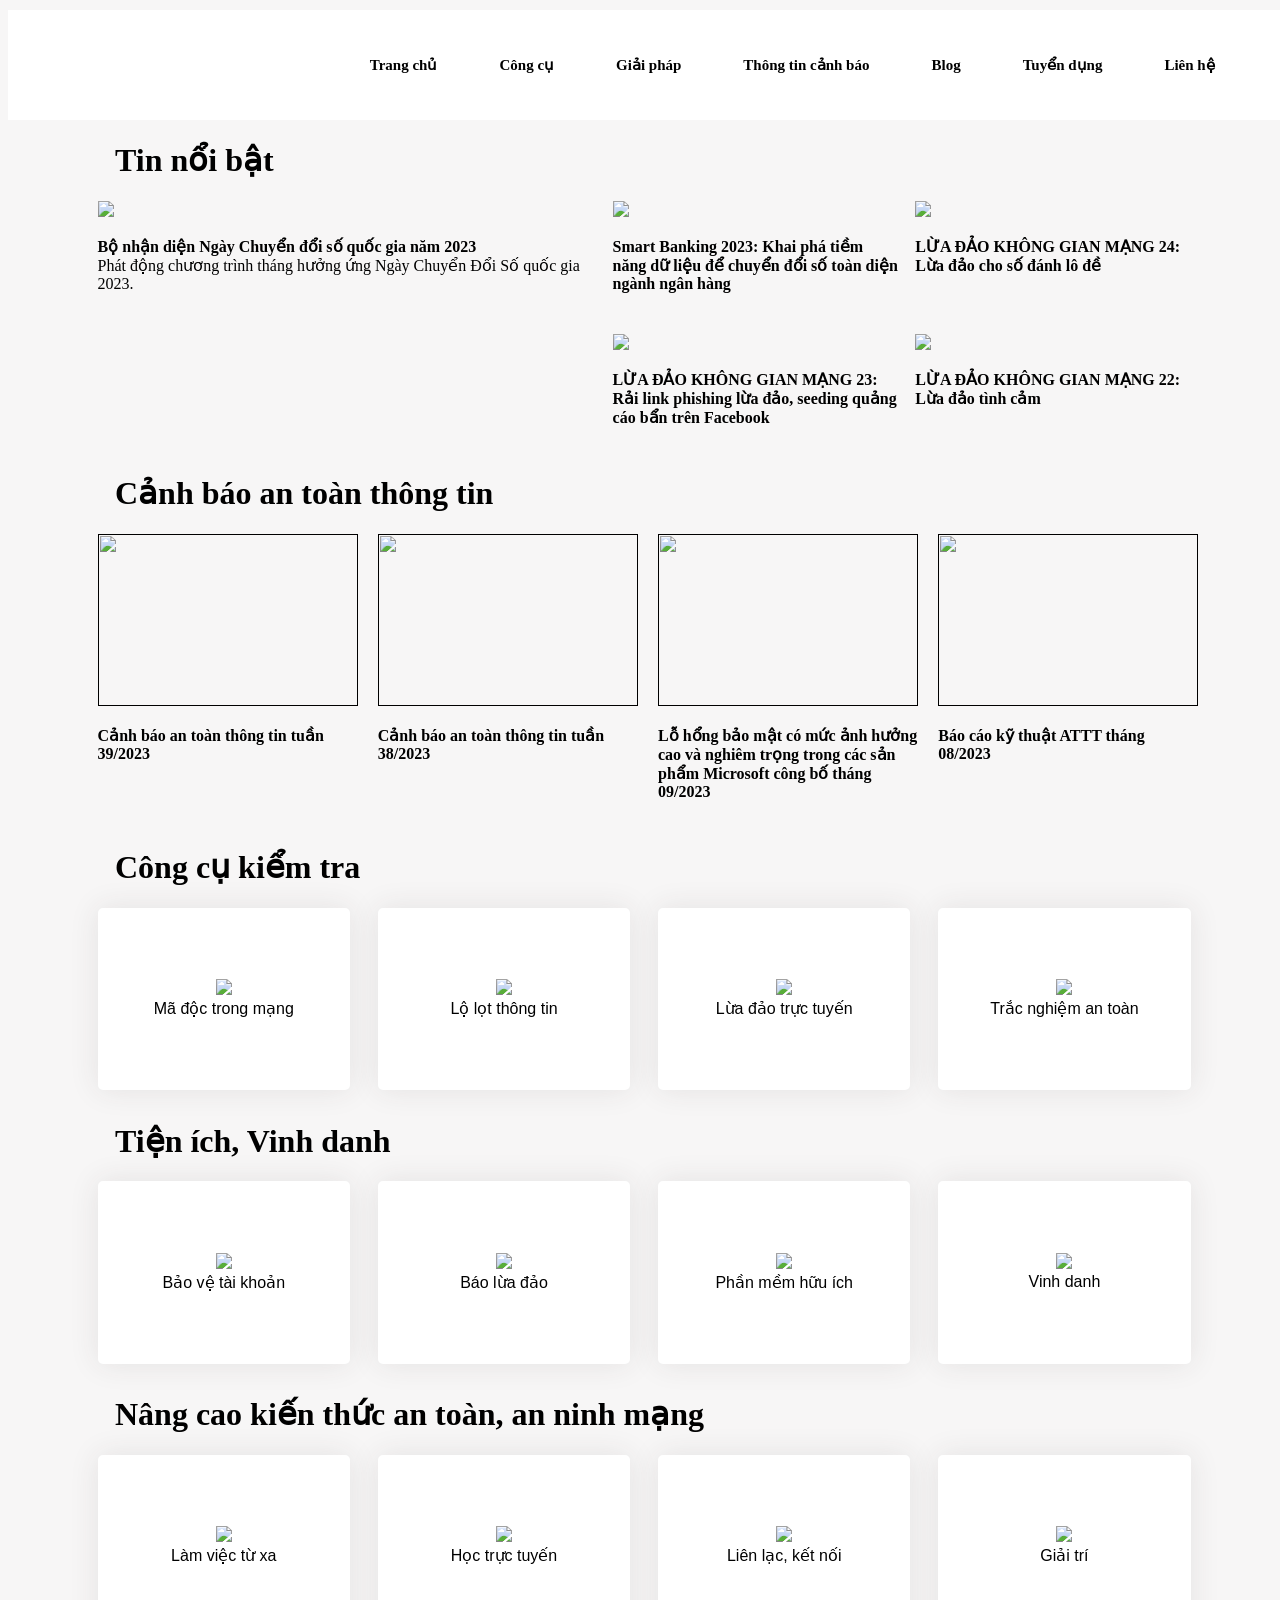
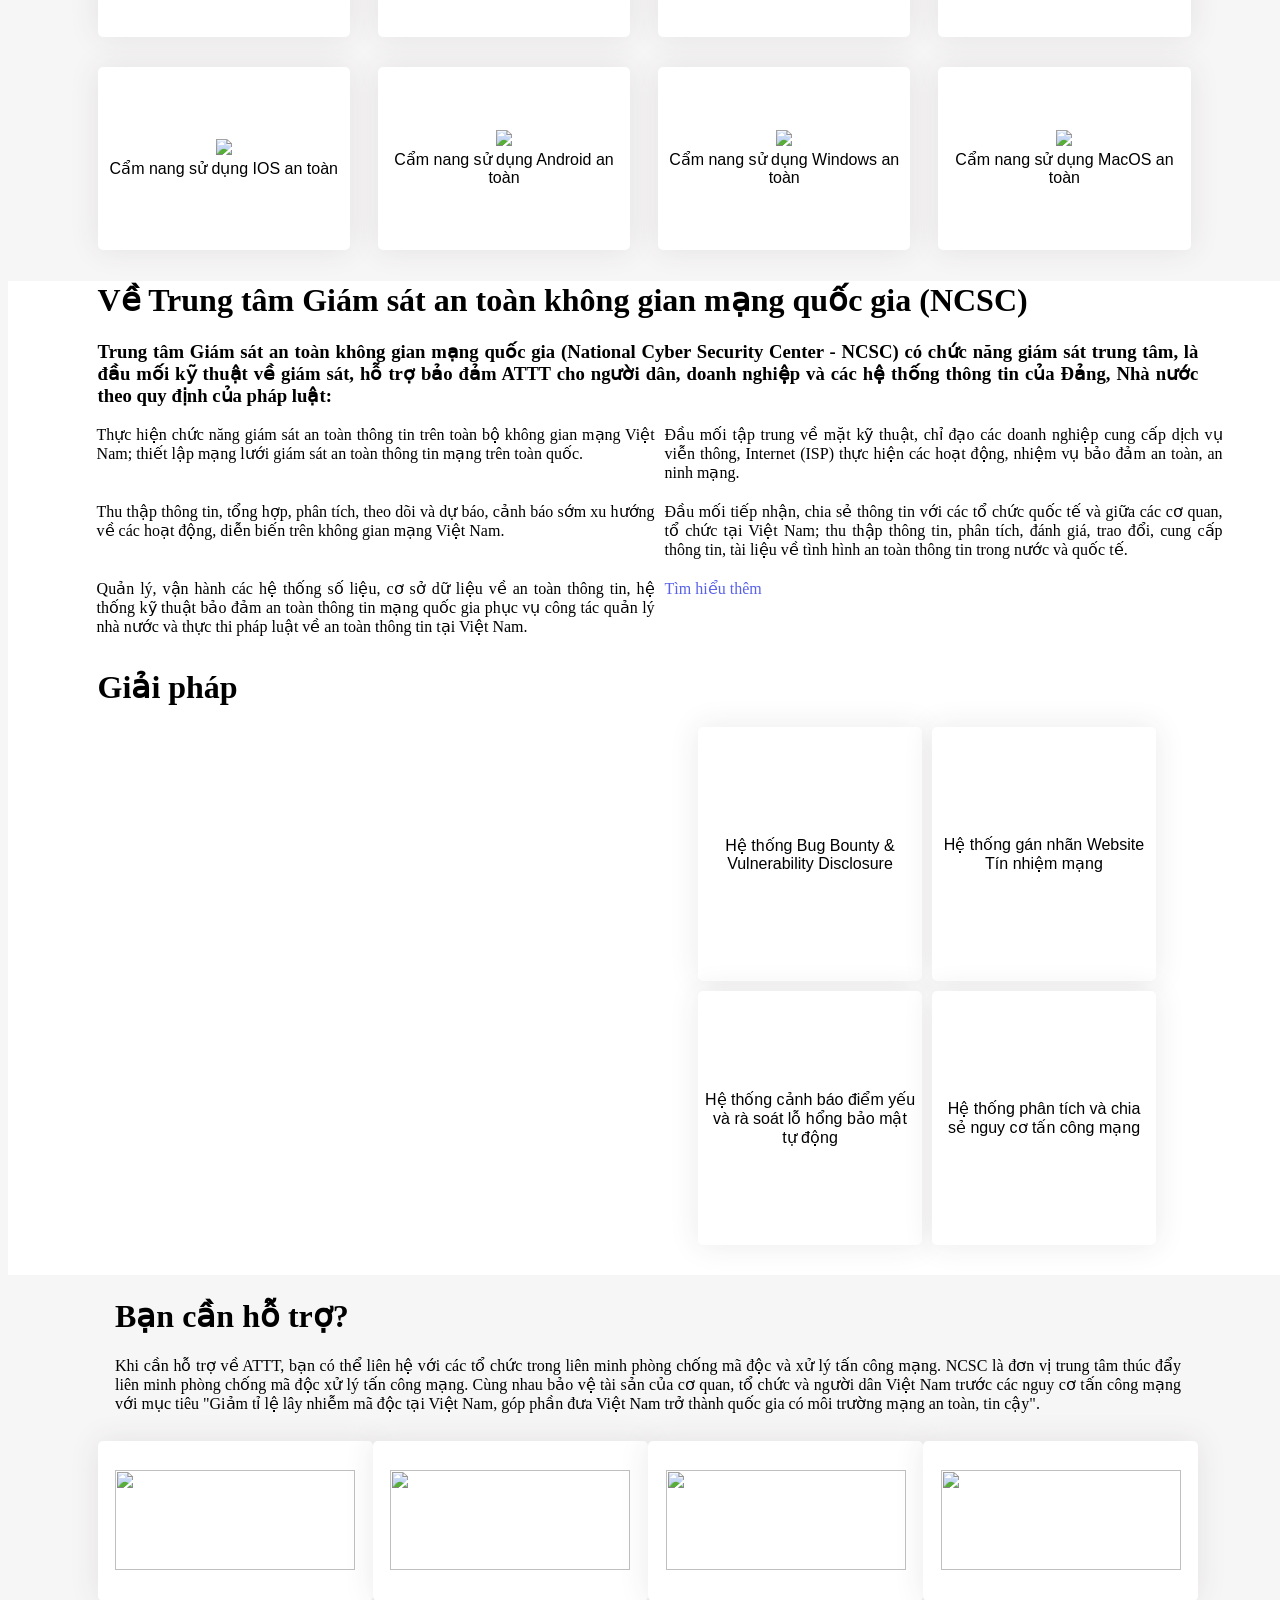
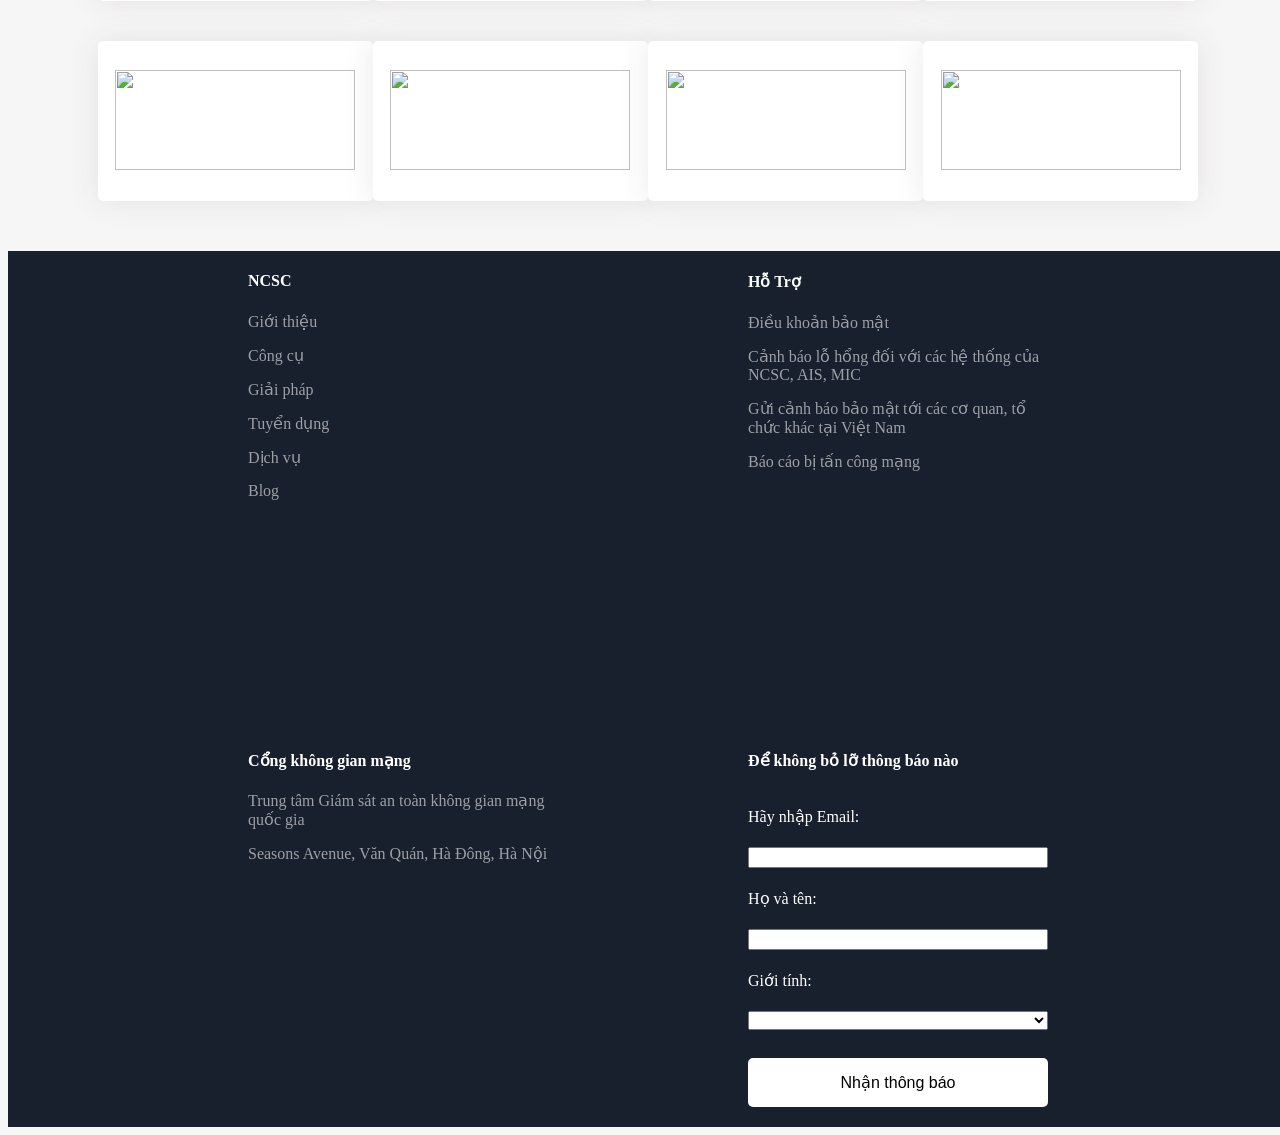
==== index.html @ 0e96c94d "Update and rename web.html to index.html" ====
<!DOCTYPE html>
<html lang="en">
<head>
    <meta charset="UTF-8">
    <meta name="viewport" content="width=device-width, initial-scale=1.0">
    <title>An toan tren khong gian mang</title>
<link href="https://cdn.jsdelivr.net/npm/aos@2.3.4/dist/aos.css" rel="stylesheet">
<style>
    .full_web{
            background-color: rgb(247, 246, 246);
        }
        body{
            font-family: 'Segoe UI';
        }
        .main {
            width: 100%;
            background: linear-gradient(to top, rgb(255, 255, 255)50%, rgb(255, 255, 255)50%),url();
            background-position: center;
            background-size: cover;
            height: 110px;
            font-family: sans-serif;
            background-color: #ffffff;
        }
        .navbar {
            width: 95%;
            height: auto;
            margin-left: 30px;
        }
        .logo {
            color: #ef1a06;
            font-size: 40px;
            margin-left: 5%;
            float: left;
            padding-top: .8%;
        }
        .menu {
            width: 600px;
            float: left;
            width: auto; 
            margin-bottom: 6px;
            z-index: 1;
        }
        ul {
            float: left;
            display: flex;
            padding-top: 20px;
            justify-content: center;
            align-items: center;
            margin-left: 6%;
            white-space: nowrap;
        }
        ul li {
            list-style: none;
            margin-left: 60px;
            font-size: 15px;
        }
        ul li a {
            text-decoration: none;
            color: #000000;
            font-family: 'Segoe UI';
            font-weight: bold;
            transition: .3s ease;

        }
        ul li a:hover {
            color: #ff7200;
        }
        li a, .dropbtn{
            display: inline-block;
            color: black;
            text-align: center;
            padding: 10px 1px;
            text-decoration: none;
        }
        li a:hover, .dropdown:hover .dropbtn{
            background-color: #ffffff;
            width: auto;
            height: 29px;
        }
        li.dropdown{
            display: inline-block;
        }
        .dropdown-content{
            display:none;
            position: absolute;
            background-color: #ffffff;
            min-width: 160px;
            box-shadow: 0px 8px 16px 0px rgba(255, 255, 255, 0.2) inset;
            z-index: 99;
        }
        .dropdown-content a{
            color: rgb(0, 0, 0);
            padding: 12px 16px;
            text-decoration: none;
            display: block;
            text-align: left;
        }
        .dropdown-content a:hover{
            background-color: rgba(255, 255, 255, 0.2);
        }
        .dropdown:hover .dropdown-content{
            display: block;
        }
        div{
            margin-bottom: 10px;
        }
        .news h1{
            margin-left: 107px;
        }
        .container_news img{
            width: 100%;
        }
        .container_news{
            padding-left: 7%;
            padding-right: 7%;
            display: grid;
            gap: 15px;
            grid-template-areas: 
            'item1 item1 item2 item3'
            'item1 item1 item4 item5';
        }
        .container_news a{
            text-decoration: none;
            color: #000000;
        }
        .container_news .item1{
            grid-area: item1;
        }
        .container_news .item2{
            grid-area: item2;
        }
        .container_news .item3{
            grid-area: item3;
        }
        .container_news .item4{
            grid-area: item4;
        }
        .container_news .item5{
            grid-area: item5;
        }
        .warning h1{
            margin-left: 107px;
        }
        .container_warning{
            padding-left: 7%;
            padding-right: 7%;
            display: grid;
            grid-template-columns: 1fr 1fr 1fr 1fr;
            gap: 20px;
            justify-content: center;
        }
        .container_warning .item{
            width: 310px;   
        }
        .container_warning a{
            text-decoration: none;
            color: #000000;
        }
        .container_warning img{
            width: 100%;
        }
        .tools h1{
            margin-left: 107px;
        }
        .container_tools{
            padding-left: 7%;
            padding-right: 7%;
            display: grid;
            grid-template-columns: 1fr 1fr 1fr 1fr;
            gap: 20px;
            justify-content: center;
            
        }
        .container_tools button{         
            background-color: #fff;
            color: #000000;
            font-size: medium;
            width: 320px;
            height: 182.6px;
            border: none;
            outline: none;
            border-radius: 5px;
            box-shadow: 0 0 30px rgba(56,46,46,.1);
            transition: all 0.3s linear, back-ground-color 0.3s;
        }

        .container_tools :hover{ 
            transform:translateY(-10px);    
            border-radius: 5px;
            transition: all 0.3s linear, back-ground-color 0.3s ;
            background-image: linear-gradient(purple, pink); 
            color: #fff; 
        }
        .extensions h1{
            margin-left: 107px;
        }
        .container_extensions{
            padding-left: 7%;
            padding-right: 7%;
            display: grid;
            grid-template-columns: 1fr 1fr 1fr 1fr;
            gap: 20px;
            justify-content: center;
        }
        .container_extensions button{ 
            background-color: #fff;
            color: #000000;
            font-size: medium;
            border: none;
            outline: none;
            border-radius: 5px;
            width: 320px;
            height: 182.6px;
            box-shadow: 0 0 30px rgba(56,46,46,.1);
            transition: transform 0.3s linear, back-ground-color 0.3s;
        }
        .container_extensions :hover{  
            transform:translateY(-10px);
            border-radius: 5px;
            transition: all 0.3s linear, back-ground-color 0.3s ;
            background-image: linear-gradient(purple, pink);  
            color: #fff;
        }
        .knowledge h1{
            margin-left: 107px;
        }
        .container_knowledge{ 
            padding-left: 7%;
            padding-right: 7%;
            display: grid;
            grid-template-columns:1fr 1fr 1fr 1fr;
            gap: 20px;
            justify-content: center;
        }
        .container_knowledge button{ 
            background-color: #fff;
            color: #000000;
            font-size: medium;
            border: none;
            outline: none;
            border-radius: 5px;
            width: 320px;
            height: 182.6px;
            box-shadow: 0 0 30px rgba(56,46,46,.1);
            transition: transform 0.3s linear, back-ground-color 0.3s;
        }
        .container_knowledge :hover{ 
            transform:translateY(-10px);
            border-radius: 5px;
            transition: all 0.3s linear, back-ground-color 0.3s ;
            background-image: linear-gradient(purple, pink);  
            color: #fff; 
        }
        .ncsc_solution{   
            background-color:  rgb(255, 255, 255);
        }
        .ncsc_solution .headline{  
            text-align: justify;
            padding-left: 7%;
            padding-right: 7%;
        }
        .container_ncsc{
            padding-left: 7%;
            padding-right: 7%;
            display: grid;
            grid-template-columns: 1fr 1fr;
            width: 100%;
            justify-content: center;
        }
        .container_ncsc a{
            text-decoration: none;
            color: rgb(88, 97, 234);
        }
        .container_ncsc .item{
            width: 558px;
            text-align: justify;
        }
        .solution{
            padding-left: 7%;
            padding-right: 7%;
        }
        .container_solution{ 
            display: grid;
            grid-template-columns: 1fr 1fr;
            gap: 300px;
            justify-content: center;
        }
        .container_solution button{           
            border: none;
            outline: none;
            color: #000000;
            font-size: medium;
            border-radius: 5px;
            box-shadow:  0 0 30px rgba(56,46,46,.1);
            background-color: #ffffff;
            width: 224px;
            height: 254px;
            transition: all 0.3s linear;
        }
        .container_solution .item2 :hover{
            transform:translateY(-10px);
            
        }
        .container_solution .item2{
            display: flex;
            flex-wrap: nowrap;
            gap: 50px;
        }
        .support h1{
            text-align: justify;
            margin-left: 107px;
        }
        .support p{
            text-align: justify;
            margin:0 107px 0 107px ;
        }
        .container_support{
            padding-left: 7%;
            padding-right: 7%;
            display: grid;
            grid-template-columns: 1fr 1fr 1fr 1fr;
            justify-content: center;
            gap: 0px;
        }
        .container_support .item{
            width: 268px;
            padding-bottom: 30px;
        }
        .container_support button{         
            background-color: #fff;
            border: none;
            outline: none;
            border-radius: 5px;
            box-shadow:  0 0 30px rgba(56,46,46,.1);
            width: 305px;;
            height: 160px;
            transition: all 0.3s linear, back-ground-color 0.3s;
        }
        .container_support :hover{          
            transform:translateY(-10px);
            border-radius: 5px;
            transition: all 0.3s linear, back-ground-color 0.3s ;
        }
        h4{
            color: #ffffff;
        }
        footer{
            background-color: #19202d;
            display: flex;
            flex-wrap: wrap;
            justify-content: center;  
            gap: 40px;
        }
        footer .footer_item{
            width: 100%;
            max-width: 300px;
        }
        footer .item{
            display: flex;
            flex-direction: column;
            gap: 5px;
        }
        footer .item_con{
            color: #ffffff92;
        }
        footer .item_con a{         
            transition: transform 0.3s linear, color 0.3s;        
            text-decoration: none;
            color: #ffffff92;
        }
        footer .item_con a :hover{              
            transform:translateX(10px);    
            color: #fff;
        }
        footer p{
            color: #ffffff;
        }
        footer.input{ 
            border-radius: 5px;
            background-color: white;
            border: none;
            outline: none;
        }
        footer .button{ 
            border-radius: 5px;
            padding: 15px 30px;
            background-color: white;
            border: none;
            outline: none;
            font-size: medium;

        }
        @media (max-width: 800px) {      
            .logo{
                width: 150px;
                margin-left: 0;
                margin-top: 10px;
            }
            .main{
                margin: auto;
                justify-content: space-between;
                align-items: center;
            }
            .menu{
                display: none;
            }
            .news h1{
                margin-left: 22px;
            }
            .container_news{
                grid-template-areas:
                    'headline'
                    'item1'
                    'item2'
                    'item3'
                    'item4'
                    'item5';
            }
            .warning h1{
                margin-left: 22px;
            }
            .container_warning {
                grid-template-columns: 1fr;
            }
            .container_warning .item {
                width: 100%;
            }
            .tools h1{
                margin-left: 22px;
            }
            .container_tools{
                grid-template-columns: 1fr;
            }
            .container_tools .item{
                width: 100%;
            }
            .extensions h1{
                margin-left: 22px;
            }
            .container_extensions{
                grid-template-columns: 1fr;
            }
            .container_extensions .item{
                width: 100%;
            }
            .knowledge h1{
                margin-left: 22px;
            }
            .container_knowledge{
                grid-template-columns: 1fr;
            }
            .container_knowledge .item{
                width: 100%;
            }
            .ncsc_solution{ 
                text-align: justify;
            }
            .ncsc_solution .headline{
                text-align: justify;
            }
            .container_ncsc{
                grid-template-columns: 1fr;
                width: 86%;
            }
            .container_ncsc .item {
                text-align: justify;
                width: 100%; 
            }
            .container_solution {
                grid-template-columns: 1fr; 
                gap: 10px;
            }
            .container_solution img{
                width: 75%;
                margin-left: 35px;
                justify-content: center;
            }
            .container_solution .item2{
                margin-left: 35px ;
                gap: 5px;
            }
            .support h1{
                margin-left: 22px;
            }
            .support p{
                margin: 0 22px 0 22px;
            }
            .container_support{
                grid-template-columns: 1fr;
            }
            .container_support .item{
                width: 100%;
            }
            
        }
        @media (max-width: 1280px) {      
            .full_web{
                width: 100%;
            }
            .container_support button{
                width: 275px;
            }
            .menu ul{
                margin-left: 0px;
            }
            .container_tools button{
                width: 97%;
            }
            .container_extensions button{
                width: 97%;
            }
            .container_knowledge button{
                width: 97%;
            }
            .container_ncsc {
                width: 80%;
                gap: 10px;
                margin-left: 50px;
            }
            .container_solution{
                gap: 100px;
            }
            .solution .item2{
                gap: 10px;
            }
            footer {
                gap: 200px;
            }
        }
</style>
<script src="https://cdn.jsdelivr.net/npm/aos@2.3.4/dist/aos.js"></script>
</head>
<body class="full_web">
    <header>
        <div class="main">
            <div class="navbar">
                <img class="logo" src="logo.png" alt="" width="170px">
            </div>
            <div class="menu">
                <ul>
                    <li><a href="#">Trang chủ</a></li>
                    <li class="dropdown">
                        <a href="#" class="dropbtn">Công cụ</a>
                        <div class="dropdown-content">
                            <a href="">Công cụ kiểm tra lỗ hổng ProxyNotFound</a>
                            <a href="">Công cụ kiểm tra lỗ hổng ProxyLogon</a>
                            <a href="">Chiến dịch rà quét mã độc</a>
                            <a href="">Kiểm tra mạng máy tính độc</a>
                            <a href="">Kiểm tra lộ lọt thông tin tài khoản cá nhân</a>
                            <a href="">Giải mã, nhận diện mã độc tống tiền</a>
                            <a href="">Kho tri thức về tấn công có chủ đích</a>
                        </div>
                    </li>
                    <li class="dropdown">
                        <a href="#" class="dropbtn">Giải pháp</a>
                        <div class="dropdown-content">
                            <a href="">Hệ thống Bug Bounty & Vulnerability Disclosure</a>
                            <a href="">Hệ thống cảnh báo điểm yếu và rà soát lỗ hổng bảo mật tự đổng</a>
                            <a href="">Hệ thống gán nhãn Website Tín nhiệm mạng</a>
                            <a href="">Hệ thống phân tích và chia sẻ nguy cơ tấn công mạng</a>
                            <a href="">Open API (Coming soon)</a>
                        </div>
                    </li>
                    <li class="dropdown">
                        <a href="#" class="dropbtn">Thông tin cảnh báo</a>
                        <div class="dropdown-content">
                            <a href="">Cảnh báo ATTT</a>
                            <a href="">Lỗ hổng đang bị khai thác</a>
                        </div>
                    </li>
                    <li><a href="#">Blog</a></li>
                    <li><a href="#">Tuyển dụng</a></li>
                    <li><a href="#">Liên hệ</a></li>
               </ul>
            </div>
        </div>
    </header>
    <tbody>
        <div class="news " data-aos="fade-up" data-aos-duration="1000" data-aos-delay="200">
            <div class="headline"><h1>Tin nổi bật</h1></div>
            <div class="container_news">
                <div class="item1"><a href=""><img src="news1.png" width="600px"><p><b>Bộ nhận diện Ngày Chuyển đổi số quốc gia năm 2023</b><br>Phát động chương trình tháng hưởng ứng Ngày Chuyển Đổi Số quốc gia 2023.</p></a></div>
                <div class="item2"><a href=""><img src="news2.png" width="350px"><p><b>Smart Banking 2023: Khai phá tiềm năng dữ liệu để chuyển đổi số toàn diện ngành ngân hàng</b></p></a></div>
                <div class="item3"><a href=""><img src="news3.jpg" width="350px"><p><b>LỪA ĐẢO KHÔNG GIAN MẠNG 24: Lừa đảo cho số đánh lô đề</b></p></a></div>
                <div class="item4"><a href=""><img src="news4.jpeg" width="350px"><p><b>LỪA ĐẢO KHÔNG GIAN MẠNG 23: Rải link phishing lừa đảo, seeding quảng cáo bẩn trên Facebook</b></p></a></div>
                <div class="item5"><a href=""><img src="news5.jpg" width="350px"><p><b>LỪA ĐẢO KHÔNG GIAN MẠNG 22: Lừa đảo tình cảm</b></p></a></div>
            </div>
        </div>
        <div class="warning " data-aos="fade-up" data-aos-duration="1000" data-aos-delay="200">
            <div class="headline"><h1>Cảnh báo an toàn thông tin</h1></div>
            <div class="container_warning">
                <div class="item1"><a href=""><img src="warning1.png" height="172px" width="200px"><p><b>Cảnh báo an toàn thông tin tuần 39/2023</b></p></a></div>
                <div class="item2"><a href=""><img src="warning2.png" height="172px" width="200px"><p><b>Cảnh báo an toàn thông tin tuần 38/2023</b></p></a></div>
                <div class="item3"><a href=""><img src="warning3.png" height="172px" width="200px"><p><b>Lỗ hổng bảo mật có mức ảnh hưởng cao và nghiêm trọng trong các sản phẩm Microsoft công bố tháng 09/2023</b></p></a></div>
                <div class="item4"><a href=""><img src="warning4.png" height="172px" width="200px"><p><b>Báo cáo kỹ thuật ATTT tháng 08/2023</b></p></a></div>
            </div>
        </div>
        <div class="tools " data-aos="fade-up" data-aos-duration="1000" data-aos-delay="200">
            <div class="headline"><h1>Công cụ kiểm tra</h1></div>
            <div class="container_tools">
                <div class="item"><button class="tools_button"><img src="tool1.png" width="60px"><br>Mã độc trong mạng</button></div>
                <div class="item"><button class="tools_button"><img src="tool2.png" width="60px"><br>Lộ lọt thông tin</button></div>
                <div class="item"><button class="tools_button"><img src="tool3.png" width="60px"><br>Lừa đảo trực tuyến</button></div>
                <div class="item"><button class="tools_button"><img src="tool4.png" width="60px"><br>Trắc nghiệm an toàn</button></div>
            </div>
        </div>
        <div class="extensions " data-aos="fade-up" data-aos-duration="1000" data-aos-delay="200">
            <div class="headline"><h1>Tiện ích, Vinh danh</h1></div>
            <div class="container_extensions">
                <div class="item"><button><img src="extention1.png" width="60px"><br>Bảo vệ tài khoản</button></div>
                <div class="item"><button><img src="extention2.png" width="60px"><br>Báo lừa đảo</button></div>
                <div class="item"><button><img src="extention3.png" width="60px"><br>Phần mềm hữu ích</button></div>
                <div class="item"><button><img src="extention4.png" width="60px"><br>Vinh danh</button></div>
            </div>
        </div>
        <div class="knowledge " data-aos="fade-up" data-aos-duration="1000" data-aos-delay="200">
            <div class="headline"><h1>Nâng cao kiến thức an toàn, an ninh mạng</h1></div>
            <div class="container_knowledge">
                <div class="item"><button><img src="knowlegde1.png" width="60px"><br>Làm việc từ xa</button></div>
                <div class="item"><button><img src="knowlegde2.png" width="60px"><br>Học trực tuyến</button></div>
                <div class="item"><button><img src="knowlegde3.png" width="60px"><br>Liên lạc, kết nối</button></div>
                <div class="item"><button><img src="knowlegde4.png" width="60px"><br>Giải trí</button></div>
                <div class="item"><button><img src="knowlegde5.png" width="60px"><br>Cẩm nang sử dụng IOS an toàn</button></div>
                <div class="item"><button><img src="knowlegde6.png" width="60px"><br>Cẩm nang sử dụng Android an toàn</button></div>
                <div class="item"><button><img src="knowlegde7.png" width="60px"><br>Cẩm nang sử dụng Windows an toàn</button></div>
                <div class="item"><button><img src="knowlegde5.png" width="60px"><br>Cẩm nang sử dụng MacOS an toàn</button></div>
            </div>
        </div>
        <div class="ncsc_solution " data-aos="fade-up" data-aos-duration="1000" data-aos-delay="200">
            <div class="headline">
                <h1>Về Trung tâm Giám sát an toàn không gian mạng quốc gia (NCSC)</h1>
                <h3>Trung tâm Giám sát an toàn không gian mạng quốc gia (National Cyber Security Center - NCSC) có chức năng giám sát trung tâm, là đầu mối kỹ thuật về giám sát, hỗ trợ bảo đảm ATTT cho người dân, doanh nghiệp và các hệ thống thông tin của Đảng, Nhà nước theo quy định của pháp luật:</h3>
            </div>
            <div class="ncsc">
                <div class="container_ncsc">
                    <div class="item">Thực hiện chức năng giám sát an toàn thông tin trên toàn bộ không gian mạng Việt Nam; thiết lập mạng lưới giám sát an toàn thông tin mạng trên toàn quốc.</div>
                    <div class="item">Đầu mối tập trung về mặt kỹ thuật, chỉ đạo các doanh nghiệp cung cấp dịch vụ viễn thông, Internet (ISP) thực hiện các hoạt động, nhiệm vụ bảo đảm an toàn, an ninh mạng.</div>
                    <div class="item">Thu thập thông tin, tổng hợp, phân tích, theo dõi và dự báo, cảnh báo sớm xu hướng về các hoạt động, diễn biến trên không gian mạng Việt Nam.</div>
                    <div class="item">Đầu mối tiếp nhận, chia sẻ thông tin với các tổ chức quốc tế và giữa các cơ quan, tổ chức tại Việt Nam; thu thập thông tin, phân tích, đánh giá, trao đổi, cung cấp thông tin, tài liệu về tình hình an toàn thông tin trong nước và quốc tế.</div>
                    <div class="item">Quản lý, vận hành các hệ thống số liệu, cơ sở dữ liệu về an toàn thông tin, hệ thống kỹ thuật bảo đảm an toàn thông tin mạng quốc gia phục vụ công tác quản lý nhà nước và thực thi pháp luật về an toàn thông tin tại Việt Nam.</div>
                    <div class="item"><a href="">Tìm hiểu thêm</a></div>
                </div>
            </div>
            <div class="solution">
                <div class="solution_headline"><h1>Giải pháp</h1></div>
                <div class="container_solution">
                    <div class="item1"><img src="solution.gif" alt=""></div>
                    <div class="item2">
                        <div class="item_2_1">
                            <div class="item_con2_1_1"><button>Hệ thống Bug Bounty & Vulnerability Disclosure</button></div>
                            <div class="item_con2_1_2"><button>Hệ thống cảnh báo điểm yếu và rà soát lỗ hổng bảo mật tự động</button></div>
                        </div>
                        <div class="item_2_2">
                            <div class="item_con2_2_1"><button>Hệ thống gán nhãn Website Tín nhiệm mạng</button></div>
                            <div class="item_con2_2_2"><button>Hệ thống phân tích và chia sẻ nguy cơ tấn công mạng</button></div>
                        </div>
                    </div>
                </div>
            </div>
        </div>
        <div class="support " data-aos="fade-up" data-aos-duration="1000" data-aos-delay="200">
            <div class="headline"><h1>Bạn cần hỗ trợ?</h1>
            <p>Khi cần hỗ trợ về ATTT, bạn có thể liên hệ với các tổ chức trong liên minh phòng chống mã độc và xử lý tấn công mạng. NCSC là đơn vị trung tâm thúc đẩy liên minh phòng chống mã độc xử lý tấn công mạng. Cùng nhau bảo vệ tài sản của cơ quan, tổ chức và người dân Việt Nam trước các nguy cơ tấn công mạng với mục tiêu "Giảm tỉ lệ lây nhiễm mã độc tại Việt Nam, góp phần đưa Việt Nam trở thành quốc gia có môi trường mạng an toàn, tin cậy".</p>
            </div><br>
            <div class="container_support">
                <div class="item "><button><img src="support1.png" width="240px" height="100px"></div>
                <div class="item "><button><img src="support2.png" width="240px" height="100px"></div>
                <div class="item "><button><img src="support3.png" width="240px" height="100px"></div>
                <div class="item "><button><img src="support4.png" width="240px" height="100px"></div>
                <div class="item "><button><img src="support5.png" width="240px" height="100px"></div>
                <div class="item "><button><img src="support6.png" width="240px" height="100px"></div>
                <div class="item "><button><img src="support7.png" width="240px" height="100px"></div>
                <div class="item "><button><img src="support8.png" width="240px" height="100px"></div>
            </div>
        </div>
    </tbody>
    <footer>
        <div class="footer_item nscs_footer">
            <div class="footer_headline">
                <h4>NCSC</h4>
            </div>
            <div class="item">
                <div class="item_con"><a href="">Giới thiệu</a></div>
                <div class="item_con"><a href="">Công cụ</a></div>
                <div class="item_con"><a href="">Giải pháp</a></div>
                <div class="item_con"><a href="">Tuyển dụng</a></div>
                <div class="item_con"><a href="">Dịch vụ</a></div>
                <div class="item_con"><a href="">Blog</a></div>
            </div>
        </div>
        <div class="footer_item support_footer">
            <div class="footer_headline">
                <h4>Hỗ Trợ</h4>
            </div>
            <div class="item">
                <div class="item_con"><a href="">Điều khoản bảo mật</a></div>
                <div class="item_con"><a href="">Cảnh báo lỗ hổng đối với các hệ thống của NCSC, AIS, MIC</a></div>
                <div class="item_con"><a href="">Gửi cảnh báo bảo mật tới các cơ quan, tổ chức khác tại Việt Nam</a></div>
                <div class="item_con"><a href="">Báo cáo bị tấn công mạng</a></div>
            </div>
        </div>
        <div class="footer_item gate_footer">
            <div class="footer_headline">
                <h4>Cổng không gian mạng</h4>
            </div>
            <div class="item">
                <div class="item_con">Trung tâm Giám sát an toàn không gian mạng quốc gia</div>
                <div class="item_con">Seasons Avenue, Văn Quán, Hà Đông, Hà Nội</div>
            </div>
        </div>
        <div class="footer_item footer_notification">
            <div class="footer_headline"><h4>Để không bỏ lỡ thông báo nào</h4></div>
            <div class="item">
                <p>Hãy nhập Email: </p>
                <input class="input" type="text" placeholder="">
                <p>Họ và tên: </p>
                <input class="input" type="text" placeholder="">
                <p>Giới tính: </p>
                <select name="sex" id="">
                    <option value=""> </option>
                    <option value="male">Nam</option>
                    <option value="female">Nữ</option>
                </select><br>
                <button class="button">Nhận thông báo</button>
            </div>
        </div>
    </footer>
    <script>
        AOS.init({
            once: false,
            offset: 100,
            duration: 1000
        });
    </script>
</body>
</html>
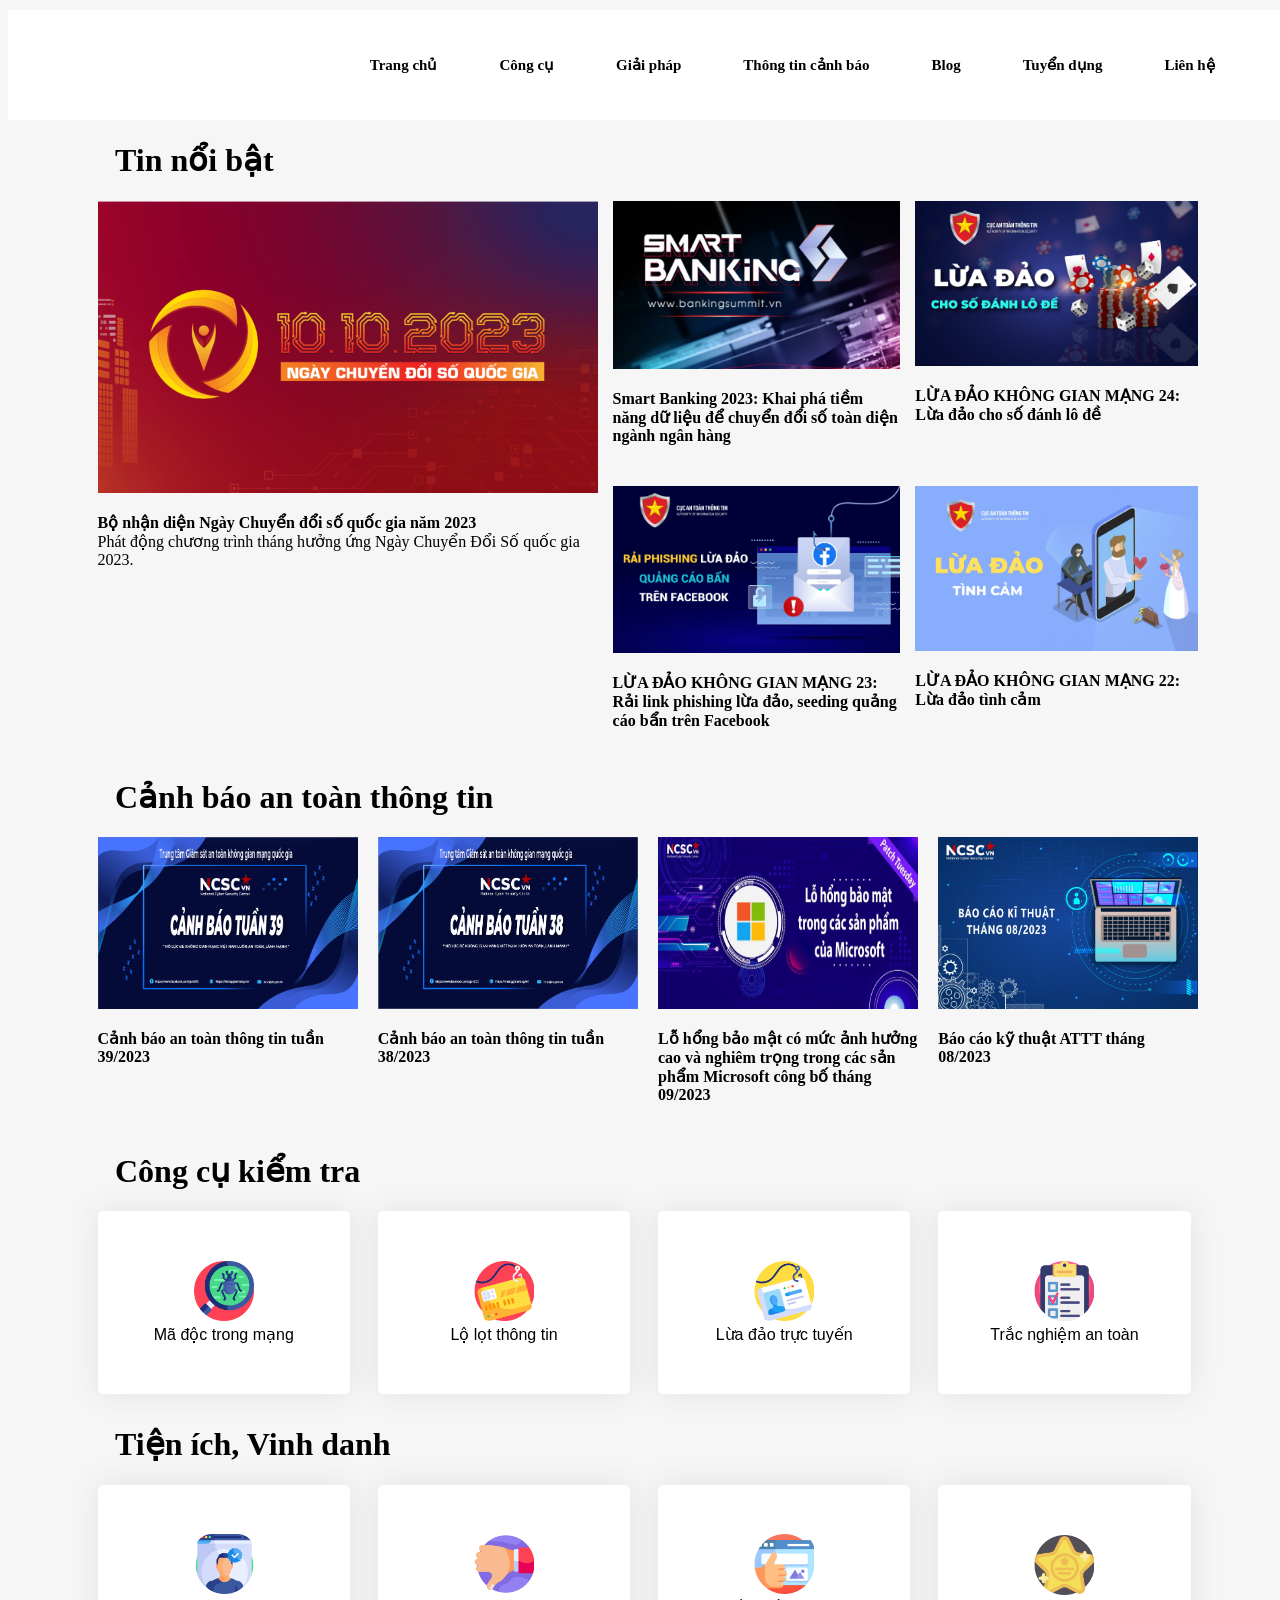
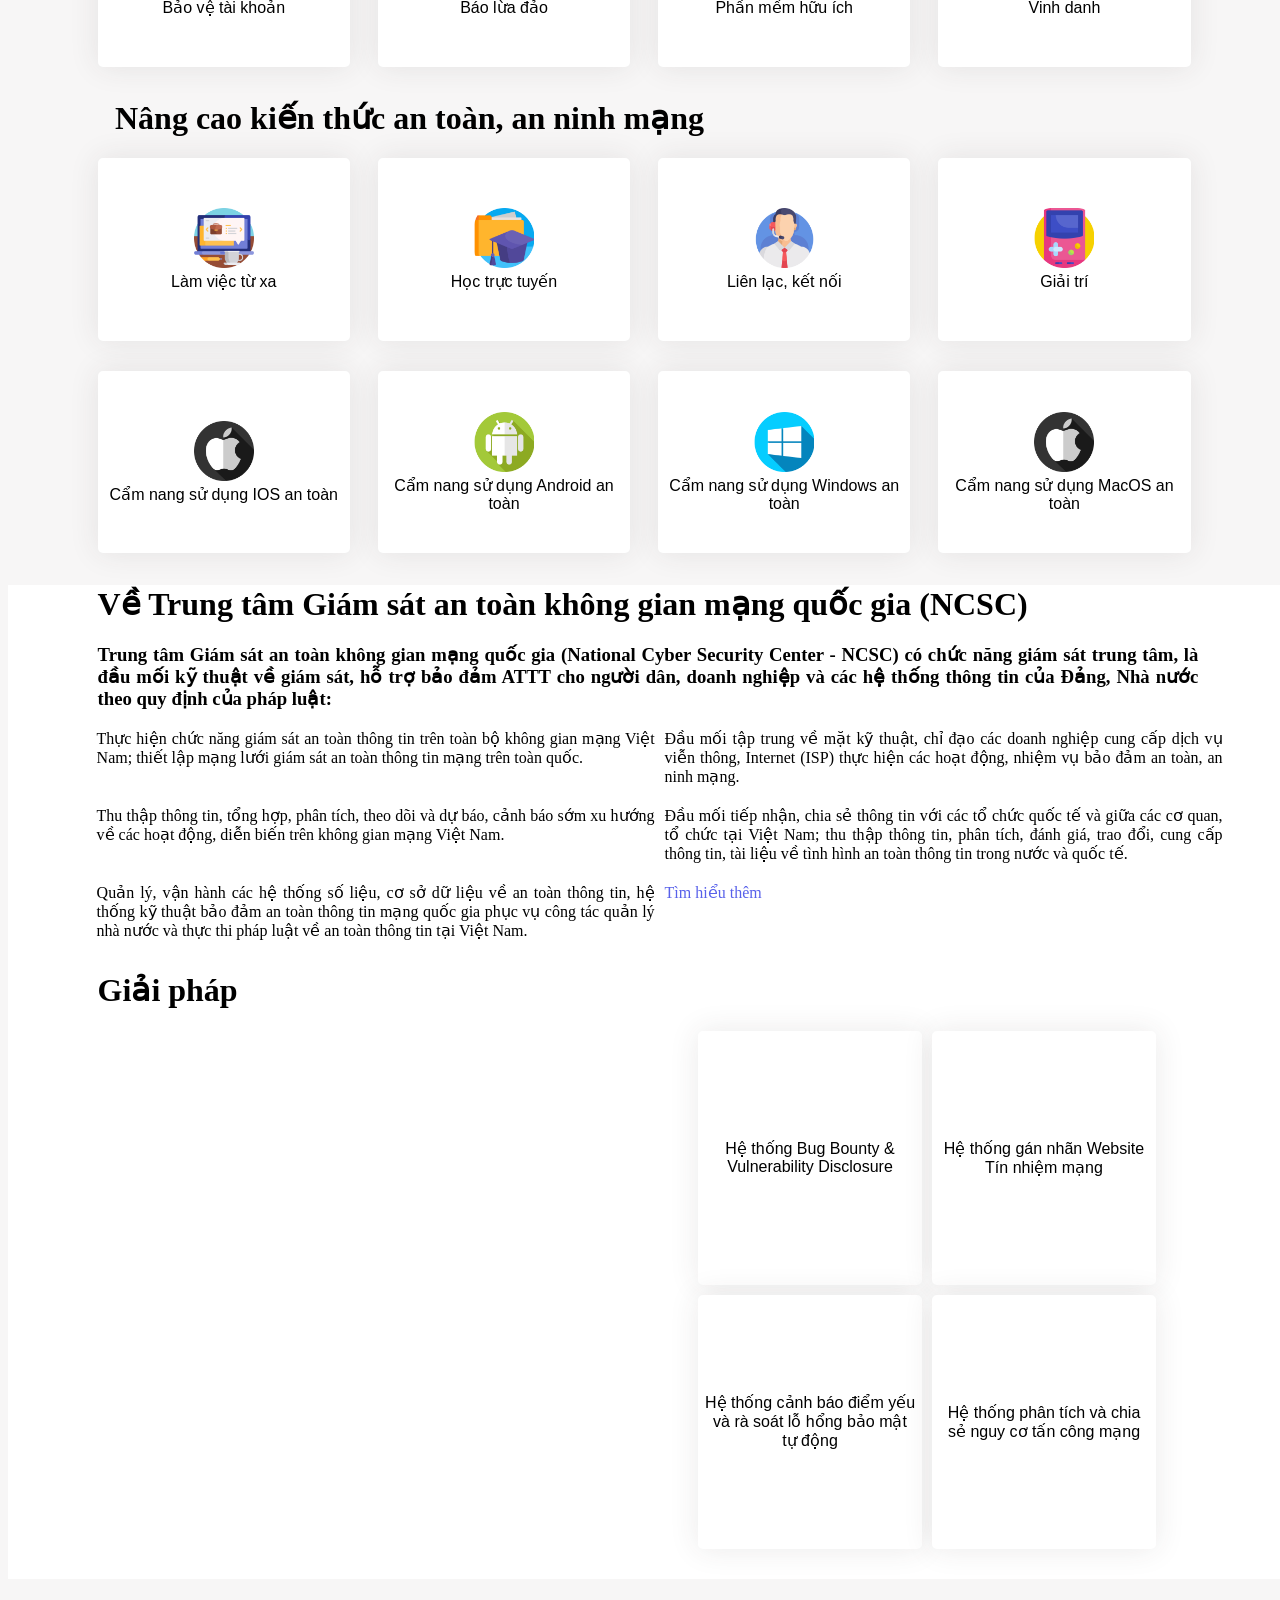
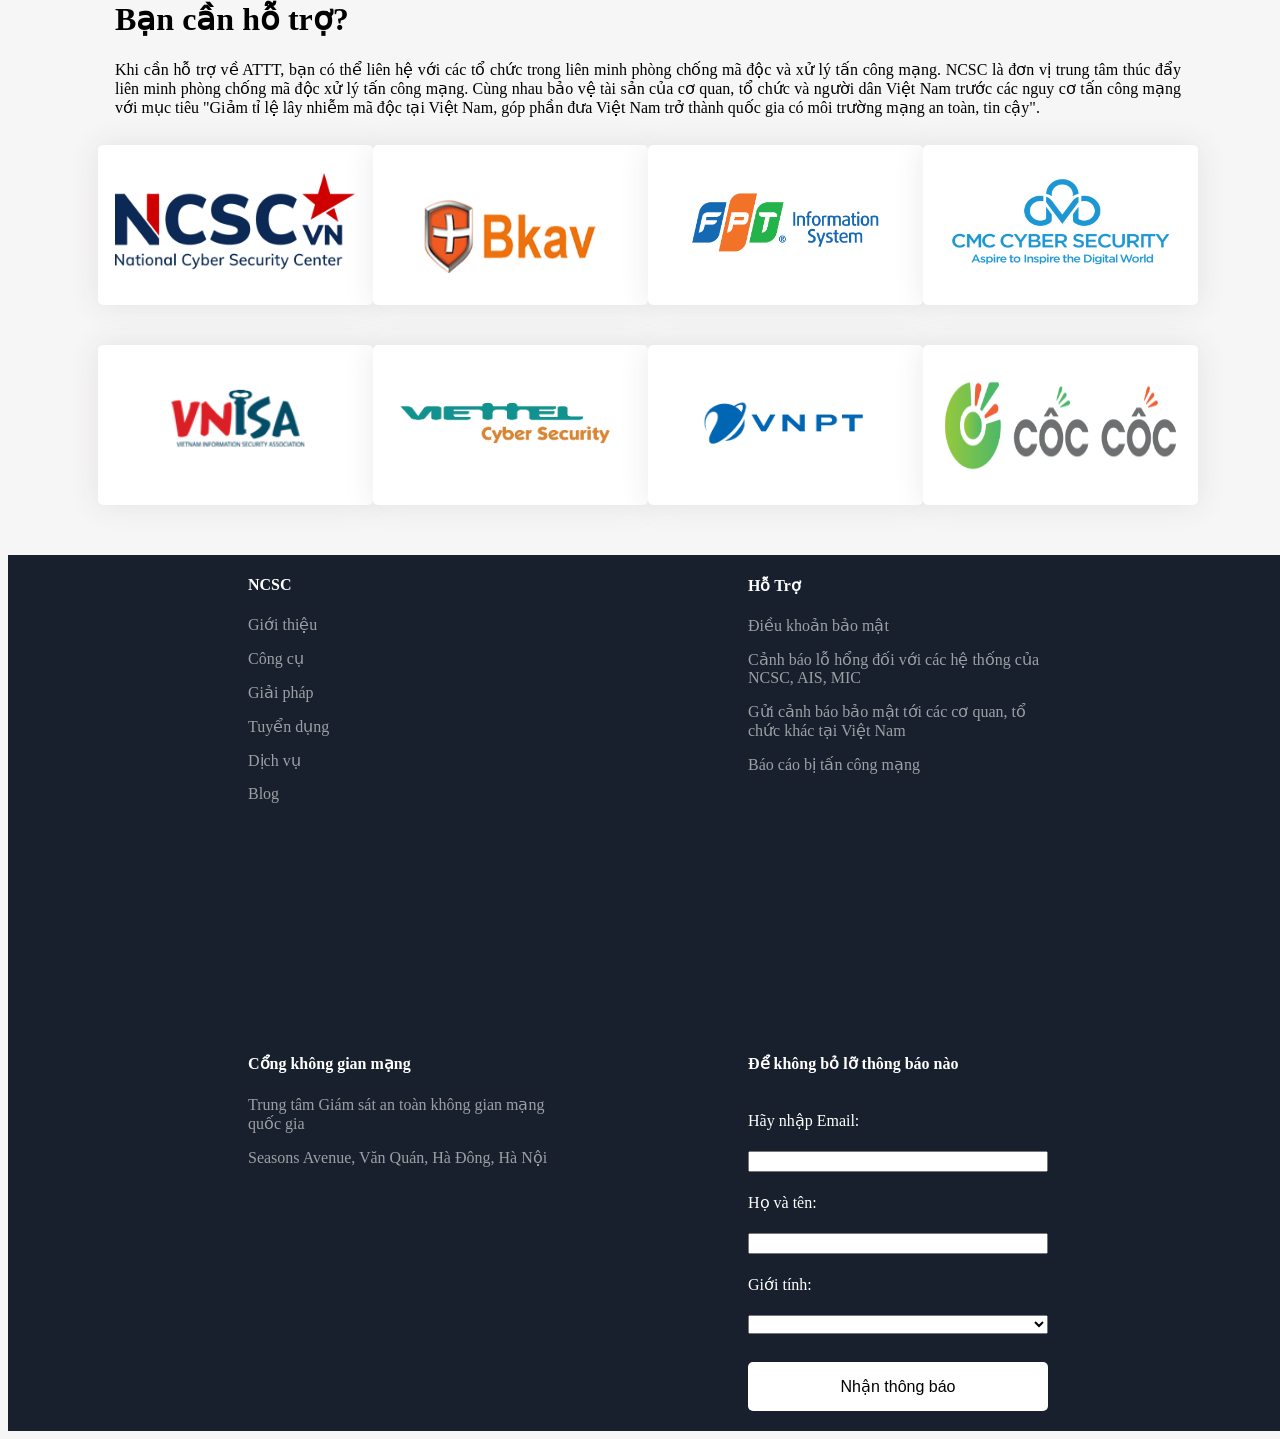
==== commit 1f70ed09: "Update index.html" ====
--- a/index.html
+++ b/index.html
@@ -579,51 +579,51 @@
         <div class="news " data-aos="fade-up" data-aos-duration="1000" data-aos-delay="200">
             <div class="headline"><h1>Tin nổi bật</h1></div>
             <div class="container_news">
-                <div class="item1"><a href=""><img src="news1.png" width="600px"><p><b>Bộ nhận diện Ngày Chuyển đổi số quốc gia năm 2023</b><br>Phát động chương trình tháng hưởng ứng Ngày Chuyển Đổi Số quốc gia 2023.</p></a></div>
-                <div class="item2"><a href=""><img src="news2.png" width="350px"><p><b>Smart Banking 2023: Khai phá tiềm năng dữ liệu để chuyển đổi số toàn diện ngành ngân hàng</b></p></a></div>
-                <div class="item3"><a href=""><img src="news3.jpg" width="350px"><p><b>LỪA ĐẢO KHÔNG GIAN MẠNG 24: Lừa đảo cho số đánh lô đề</b></p></a></div>
-                <div class="item4"><a href=""><img src="news4.jpeg" width="350px"><p><b>LỪA ĐẢO KHÔNG GIAN MẠNG 23: Rải link phishing lừa đảo, seeding quảng cáo bẩn trên Facebook</b></p></a></div>
-                <div class="item5"><a href=""><img src="news5.jpg" width="350px"><p><b>LỪA ĐẢO KHÔNG GIAN MẠNG 22: Lừa đảo tình cảm</b></p></a></div>
+                <div class="item1"><a href=""><img src="/contents/news1.png" width="600px"><p><b>Bộ nhận diện Ngày Chuyển đổi số quốc gia năm 2023</b><br>Phát động chương trình tháng hưởng ứng Ngày Chuyển Đổi Số quốc gia 2023.</p></a></div>
+                <div class="item2"><a href=""><img src="/contents/news2.png" width="350px"><p><b>Smart Banking 2023: Khai phá tiềm năng dữ liệu để chuyển đổi số toàn diện ngành ngân hàng</b></p></a></div>
+                <div class="item3"><a href=""><img src="/contents/news3.jpg" width="350px"><p><b>LỪA ĐẢO KHÔNG GIAN MẠNG 24: Lừa đảo cho số đánh lô đề</b></p></a></div>
+                <div class="item4"><a href=""><img src="/contents/news4.jpeg" width="350px"><p><b>LỪA ĐẢO KHÔNG GIAN MẠNG 23: Rải link phishing lừa đảo, seeding quảng cáo bẩn trên Facebook</b></p></a></div>
+                <div class="item5"><a href=""><img src="/contents/news5.jpg" width="350px"><p><b>LỪA ĐẢO KHÔNG GIAN MẠNG 22: Lừa đảo tình cảm</b></p></a></div>
             </div>
         </div>
         <div class="warning " data-aos="fade-up" data-aos-duration="1000" data-aos-delay="200">
             <div class="headline"><h1>Cảnh báo an toàn thông tin</h1></div>
             <div class="container_warning">
-                <div class="item1"><a href=""><img src="warning1.png" height="172px" width="200px"><p><b>Cảnh báo an toàn thông tin tuần 39/2023</b></p></a></div>
-                <div class="item2"><a href=""><img src="warning2.png" height="172px" width="200px"><p><b>Cảnh báo an toàn thông tin tuần 38/2023</b></p></a></div>
-                <div class="item3"><a href=""><img src="warning3.png" height="172px" width="200px"><p><b>Lỗ hổng bảo mật có mức ảnh hưởng cao và nghiêm trọng trong các sản phẩm Microsoft công bố tháng 09/2023</b></p></a></div>
-                <div class="item4"><a href=""><img src="warning4.png" height="172px" width="200px"><p><b>Báo cáo kỹ thuật ATTT tháng 08/2023</b></p></a></div>
+                <div class="item1"><a href=""><img src="/contents/warning1.png" height="172px" width="200px"><p><b>Cảnh báo an toàn thông tin tuần 39/2023</b></p></a></div>
+                <div class="item2"><a href=""><img src="/contents/warning2.png" height="172px" width="200px"><p><b>Cảnh báo an toàn thông tin tuần 38/2023</b></p></a></div>
+                <div class="item3"><a href=""><img src="/contents/warning3.png" height="172px" width="200px"><p><b>Lỗ hổng bảo mật có mức ảnh hưởng cao và nghiêm trọng trong các sản phẩm Microsoft công bố tháng 09/2023</b></p></a></div>
+                <div class="item4"><a href=""><img src="/contents/warning4.png" height="172px" width="200px"><p><b>Báo cáo kỹ thuật ATTT tháng 08/2023</b></p></a></div>
             </div>
         </div>
         <div class="tools " data-aos="fade-up" data-aos-duration="1000" data-aos-delay="200">
             <div class="headline"><h1>Công cụ kiểm tra</h1></div>
             <div class="container_tools">
-                <div class="item"><button class="tools_button"><img src="tool1.png" width="60px"><br>Mã độc trong mạng</button></div>
-                <div class="item"><button class="tools_button"><img src="tool2.png" width="60px"><br>Lộ lọt thông tin</button></div>
-                <div class="item"><button class="tools_button"><img src="tool3.png" width="60px"><br>Lừa đảo trực tuyến</button></div>
-                <div class="item"><button class="tools_button"><img src="tool4.png" width="60px"><br>Trắc nghiệm an toàn</button></div>
+                <div class="item"><button class="tools_button"><img src="/contents/tool1.png" width="60px"><br>Mã độc trong mạng</button></div>
+                <div class="item"><button class="tools_button"><img src="/contents/tool2.png" width="60px"><br>Lộ lọt thông tin</button></div>
+                <div class="item"><button class="tools_button"><img src="/contents/tool3.png" width="60px"><br>Lừa đảo trực tuyến</button></div>
+                <div class="item"><button class="tools_button"><img src="/contents/tool4.png" width="60px"><br>Trắc nghiệm an toàn</button></div>
             </div>
         </div>
         <div class="extensions " data-aos="fade-up" data-aos-duration="1000" data-aos-delay="200">
             <div class="headline"><h1>Tiện ích, Vinh danh</h1></div>
             <div class="container_extensions">
-                <div class="item"><button><img src="extention1.png" width="60px"><br>Bảo vệ tài khoản</button></div>
-                <div class="item"><button><img src="extention2.png" width="60px"><br>Báo lừa đảo</button></div>
-                <div class="item"><button><img src="extention3.png" width="60px"><br>Phần mềm hữu ích</button></div>
-                <div class="item"><button><img src="extention4.png" width="60px"><br>Vinh danh</button></div>
+                <div class="item"><button><img src="/contents/extention1.png" width="60px"><br>Bảo vệ tài khoản</button></div>
+                <div class="item"><button><img src="/contents/extention2.png" width="60px"><br>Báo lừa đảo</button></div>
+                <div class="item"><button><img src="/contents/extention3.png" width="60px"><br>Phần mềm hữu ích</button></div>
+                <div class="item"><button><img src="/contents/extention4.png" width="60px"><br>Vinh danh</button></div>
             </div>
         </div>
         <div class="knowledge " data-aos="fade-up" data-aos-duration="1000" data-aos-delay="200">
             <div class="headline"><h1>Nâng cao kiến thức an toàn, an ninh mạng</h1></div>
             <div class="container_knowledge">
-                <div class="item"><button><img src="knowlegde1.png" width="60px"><br>Làm việc từ xa</button></div>
-                <div class="item"><button><img src="knowlegde2.png" width="60px"><br>Học trực tuyến</button></div>
-                <div class="item"><button><img src="knowlegde3.png" width="60px"><br>Liên lạc, kết nối</button></div>
-                <div class="item"><button><img src="knowlegde4.png" width="60px"><br>Giải trí</button></div>
-                <div class="item"><button><img src="knowlegde5.png" width="60px"><br>Cẩm nang sử dụng IOS an toàn</button></div>
-                <div class="item"><button><img src="knowlegde6.png" width="60px"><br>Cẩm nang sử dụng Android an toàn</button></div>
-                <div class="item"><button><img src="knowlegde7.png" width="60px"><br>Cẩm nang sử dụng Windows an toàn</button></div>
-                <div class="item"><button><img src="knowlegde5.png" width="60px"><br>Cẩm nang sử dụng MacOS an toàn</button></div>
+                <div class="item"><button><img src="/contents/knowlegde1.png" width="60px"><br>Làm việc từ xa</button></div>
+                <div class="item"><button><img src="/contents/knowlegde2.png" width="60px"><br>Học trực tuyến</button></div>
+                <div class="item"><button><img src="/contents/knowlegde3.png" width="60px"><br>Liên lạc, kết nối</button></div>
+                <div class="item"><button><img src="/contents/knowlegde4.png" width="60px"><br>Giải trí</button></div>
+                <div class="item"><button><img src="/contents/knowlegde5.png" width="60px"><br>Cẩm nang sử dụng IOS an toàn</button></div>
+                <div class="item"><button><img src="/contents/knowlegde6.png" width="60px"><br>Cẩm nang sử dụng Android an toàn</button></div>
+                <div class="item"><button><img src="/contents/knowlegde7.png" width="60px"><br>Cẩm nang sử dụng Windows an toàn</button></div>
+                <div class="item"><button><img src="/contents/knowlegde5.png" width="60px"><br>Cẩm nang sử dụng MacOS an toàn</button></div>
             </div>
         </div>
         <div class="ncsc_solution " data-aos="fade-up" data-aos-duration="1000" data-aos-delay="200">
@@ -663,14 +663,14 @@
             <p>Khi cần hỗ trợ về ATTT, bạn có thể liên hệ với các tổ chức trong liên minh phòng chống mã độc và xử lý tấn công mạng. NCSC là đơn vị trung tâm thúc đẩy liên minh phòng chống mã độc xử lý tấn công mạng. Cùng nhau bảo vệ tài sản của cơ quan, tổ chức và người dân Việt Nam trước các nguy cơ tấn công mạng với mục tiêu "Giảm tỉ lệ lây nhiễm mã độc tại Việt Nam, góp phần đưa Việt Nam trở thành quốc gia có môi trường mạng an toàn, tin cậy".</p>
             </div><br>
             <div class="container_support">
-                <div class="item "><button><img src="support1.png" width="240px" height="100px"></div>
-                <div class="item "><button><img src="support2.png" width="240px" height="100px"></div>
-                <div class="item "><button><img src="support3.png" width="240px" height="100px"></div>
-                <div class="item "><button><img src="support4.png" width="240px" height="100px"></div>
-                <div class="item "><button><img src="support5.png" width="240px" height="100px"></div>
-                <div class="item "><button><img src="support6.png" width="240px" height="100px"></div>
-                <div class="item "><button><img src="support7.png" width="240px" height="100px"></div>
-                <div class="item "><button><img src="support8.png" width="240px" height="100px"></div>
+                <div class="item "><button><img src="/contents/support1.png" width="240px" height="100px"></div>
+                <div class="item "><button><img src="/contents/support2.png" width="240px" height="100px"></div>
+                <div class="item "><button><img src="/contents/support3.png" width="240px" height="100px"></div>
+                <div class="item "><button><img src="/contents/support4.png" width="240px" height="100px"></div>
+                <div class="item "><button><img src="/contents/support5.png" width="240px" height="100px"></div>
+                <div class="item "><button><img src="/contents/support6.png" width="240px" height="100px"></div>
+                <div class="item "><button><img src="/contents/support7.png" width="240px" height="100px"></div>
+                <div class="item "><button><img src="/contents/support8.png" width="240px" height="100px"></div>
             </div>
         </div>
     </tbody>
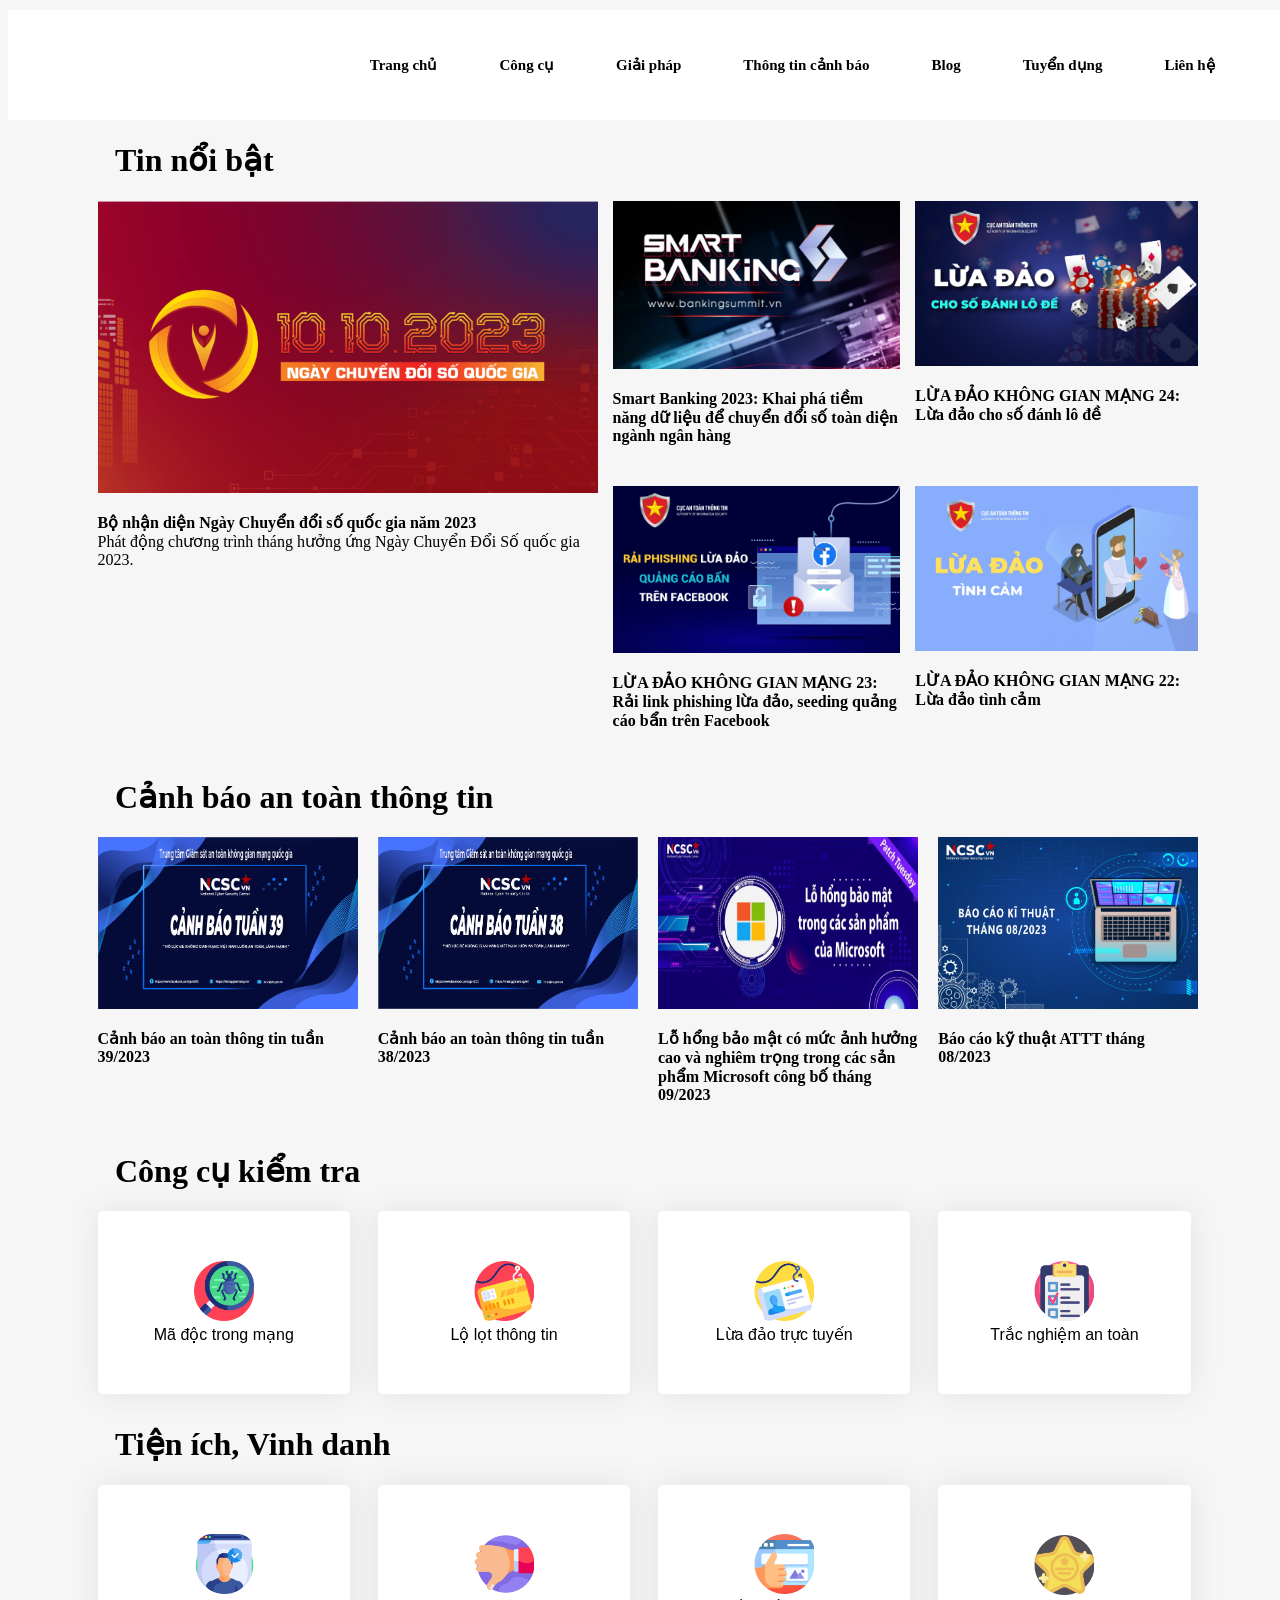
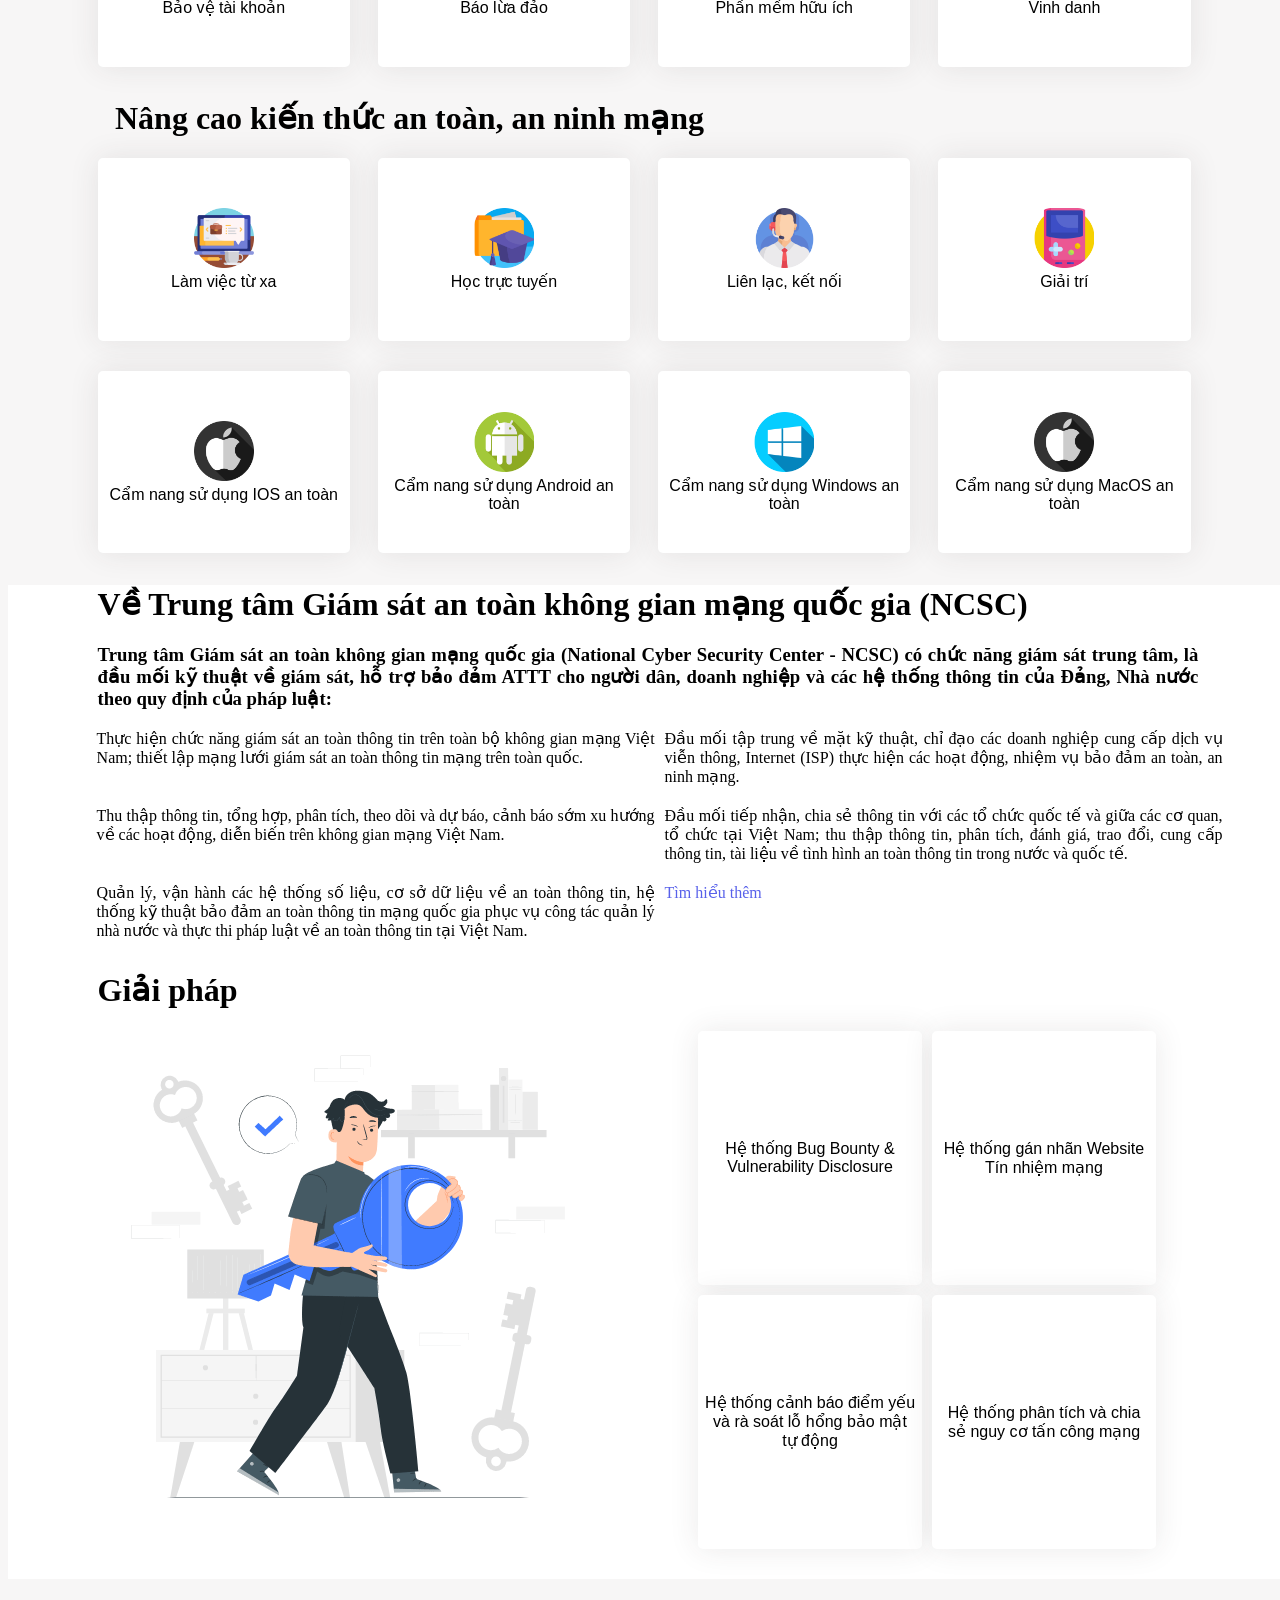
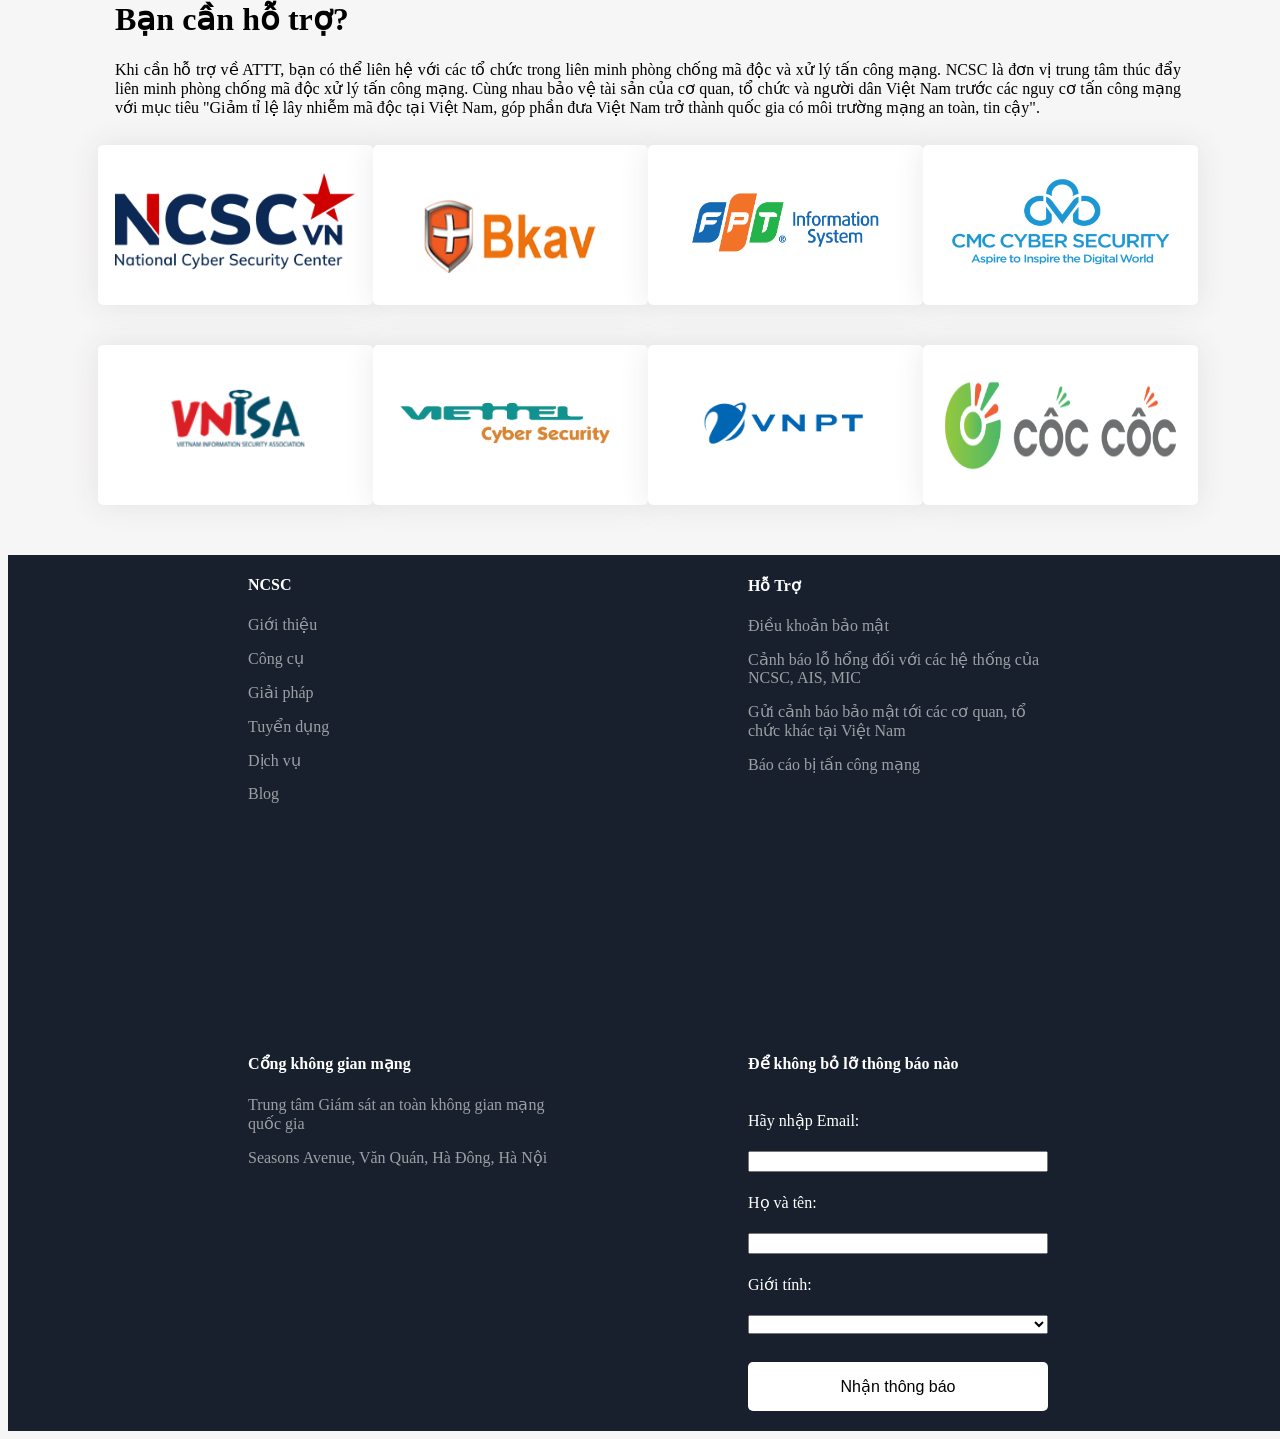
==== commit a03bd4aa: "Update index.html" ====
--- a/index.html
+++ b/index.html
@@ -1,10 +1,11 @@
 <!DOCTYPE html>
 <html lang="en">
 <head>
-    <meta charset="UTF-8">
-    <meta name="viewport" content="width=device-width, initial-scale=1.0">
-    <title>An toan tren khong gian mang</title>
+<meta charset="UTF-8">
+<meta name="viewport" content="width=device-width, initial-scale=1.0">
+<title>An toan tren khong gian mang</title>
 <link href="https://cdn.jsdelivr.net/npm/aos@2.3.4/dist/aos.css" rel="stylesheet">
+<link rel="icon" type="image/png" href="contents/logo.png">
 <style>
     .full_web{
             background-color: rgb(247, 246, 246);
@@ -579,51 +580,51 @@
         <div class="news " data-aos="fade-up" data-aos-duration="1000" data-aos-delay="200">
             <div class="headline"><h1>Tin nổi bật</h1></div>
             <div class="container_news">
-                <div class="item1"><a href=""><img src="/contents/news1.png" width="600px"><p><b>Bộ nhận diện Ngày Chuyển đổi số quốc gia năm 2023</b><br>Phát động chương trình tháng hưởng ứng Ngày Chuyển Đổi Số quốc gia 2023.</p></a></div>
-                <div class="item2"><a href=""><img src="/contents/news2.png" width="350px"><p><b>Smart Banking 2023: Khai phá tiềm năng dữ liệu để chuyển đổi số toàn diện ngành ngân hàng</b></p></a></div>
-                <div class="item3"><a href=""><img src="/contents/news3.jpg" width="350px"><p><b>LỪA ĐẢO KHÔNG GIAN MẠNG 24: Lừa đảo cho số đánh lô đề</b></p></a></div>
-                <div class="item4"><a href=""><img src="/contents/news4.jpeg" width="350px"><p><b>LỪA ĐẢO KHÔNG GIAN MẠNG 23: Rải link phishing lừa đảo, seeding quảng cáo bẩn trên Facebook</b></p></a></div>
-                <div class="item5"><a href=""><img src="/contents/news5.jpg" width="350px"><p><b>LỪA ĐẢO KHÔNG GIAN MẠNG 22: Lừa đảo tình cảm</b></p></a></div>
+                <div class="item1"><a href=""><img src="contents/news1.png" width="600px"><p><b>Bộ nhận diện Ngày Chuyển đổi số quốc gia năm 2023</b><br>Phát động chương trình tháng hưởng ứng Ngày Chuyển Đổi Số quốc gia 2023.</p></a></div>
+                <div class="item2"><a href=""><img src="contents/news2.png" width="350px"><p><b>Smart Banking 2023: Khai phá tiềm năng dữ liệu để chuyển đổi số toàn diện ngành ngân hàng</b></p></a></div>
+                <div class="item3"><a href=""><img src="contents/news3.jpg" width="350px"><p><b>LỪA ĐẢO KHÔNG GIAN MẠNG 24: Lừa đảo cho số đánh lô đề</b></p></a></div>
+                <div class="item4"><a href=""><img src="contents/news4.jpeg" width="350px"><p><b>LỪA ĐẢO KHÔNG GIAN MẠNG 23: Rải link phishing lừa đảo, seeding quảng cáo bẩn trên Facebook</b></p></a></div>
+                <div class="item5"><a href=""><img src="contents/news5.jpg" width="350px"><p><b>LỪA ĐẢO KHÔNG GIAN MẠNG 22: Lừa đảo tình cảm</b></p></a></div>
             </div>
         </div>
         <div class="warning " data-aos="fade-up" data-aos-duration="1000" data-aos-delay="200">
             <div class="headline"><h1>Cảnh báo an toàn thông tin</h1></div>
             <div class="container_warning">
-                <div class="item1"><a href=""><img src="/contents/warning1.png" height="172px" width="200px"><p><b>Cảnh báo an toàn thông tin tuần 39/2023</b></p></a></div>
-                <div class="item2"><a href=""><img src="/contents/warning2.png" height="172px" width="200px"><p><b>Cảnh báo an toàn thông tin tuần 38/2023</b></p></a></div>
-                <div class="item3"><a href=""><img src="/contents/warning3.png" height="172px" width="200px"><p><b>Lỗ hổng bảo mật có mức ảnh hưởng cao và nghiêm trọng trong các sản phẩm Microsoft công bố tháng 09/2023</b></p></a></div>
-                <div class="item4"><a href=""><img src="/contents/warning4.png" height="172px" width="200px"><p><b>Báo cáo kỹ thuật ATTT tháng 08/2023</b></p></a></div>
+                <div class="item1"><a href=""><img src="contents/warning1.png" height="172px" width="200px"><p><b>Cảnh báo an toàn thông tin tuần 39/2023</b></p></a></div>
+                <div class="item2"><a href=""><img src="contents/warning2.png" height="172px" width="200px"><p><b>Cảnh báo an toàn thông tin tuần 38/2023</b></p></a></div>
+                <div class="item3"><a href=""><img src="contents/warning3.png" height="172px" width="200px"><p><b>Lỗ hổng bảo mật có mức ảnh hưởng cao và nghiêm trọng trong các sản phẩm Microsoft công bố tháng 09/2023</b></p></a></div>
+                <div class="item4"><a href=""><img src="contents/warning4.png" height="172px" width="200px"><p><b>Báo cáo kỹ thuật ATTT tháng 08/2023</b></p></a></div>
             </div>
         </div>
         <div class="tools " data-aos="fade-up" data-aos-duration="1000" data-aos-delay="200">
             <div class="headline"><h1>Công cụ kiểm tra</h1></div>
             <div class="container_tools">
-                <div class="item"><button class="tools_button"><img src="/contents/tool1.png" width="60px"><br>Mã độc trong mạng</button></div>
-                <div class="item"><button class="tools_button"><img src="/contents/tool2.png" width="60px"><br>Lộ lọt thông tin</button></div>
-                <div class="item"><button class="tools_button"><img src="/contents/tool3.png" width="60px"><br>Lừa đảo trực tuyến</button></div>
-                <div class="item"><button class="tools_button"><img src="/contents/tool4.png" width="60px"><br>Trắc nghiệm an toàn</button></div>
+                <div class="item"><button class="tools_button"><img src="contents/tool1.png" width="60px"><br>Mã độc trong mạng</button></div>
+                <div class="item"><button class="tools_button"><img src="contents/tool2.png" width="60px"><br>Lộ lọt thông tin</button></div>
+                <div class="item"><button class="tools_button"><img src="contents/tool3.png" width="60px"><br>Lừa đảo trực tuyến</button></div>
+                <div class="item"><button class="tools_button"><img src="contents/tool4.png" width="60px"><br>Trắc nghiệm an toàn</button></div>
             </div>
         </div>
         <div class="extensions " data-aos="fade-up" data-aos-duration="1000" data-aos-delay="200">
             <div class="headline"><h1>Tiện ích, Vinh danh</h1></div>
             <div class="container_extensions">
-                <div class="item"><button><img src="/contents/extention1.png" width="60px"><br>Bảo vệ tài khoản</button></div>
-                <div class="item"><button><img src="/contents/extention2.png" width="60px"><br>Báo lừa đảo</button></div>
-                <div class="item"><button><img src="/contents/extention3.png" width="60px"><br>Phần mềm hữu ích</button></div>
-                <div class="item"><button><img src="/contents/extention4.png" width="60px"><br>Vinh danh</button></div>
+                <div class="item"><button><img src="contents/extention1.png" width="60px"><br>Bảo vệ tài khoản</button></div>
+                <div class="item"><button><img src="contents/extention2.png" width="60px"><br>Báo lừa đảo</button></div>
+                <div class="item"><button><img src="contents/extention3.png" width="60px"><br>Phần mềm hữu ích</button></div>
+                <div class="item"><button><img src="contents/extention4.png" width="60px"><br>Vinh danh</button></div>
             </div>
         </div>
         <div class="knowledge " data-aos="fade-up" data-aos-duration="1000" data-aos-delay="200">
             <div class="headline"><h1>Nâng cao kiến thức an toàn, an ninh mạng</h1></div>
             <div class="container_knowledge">
-                <div class="item"><button><img src="/contents/knowlegde1.png" width="60px"><br>Làm việc từ xa</button></div>
-                <div class="item"><button><img src="/contents/knowlegde2.png" width="60px"><br>Học trực tuyến</button></div>
-                <div class="item"><button><img src="/contents/knowlegde3.png" width="60px"><br>Liên lạc, kết nối</button></div>
-                <div class="item"><button><img src="/contents/knowlegde4.png" width="60px"><br>Giải trí</button></div>
-                <div class="item"><button><img src="/contents/knowlegde5.png" width="60px"><br>Cẩm nang sử dụng IOS an toàn</button></div>
-                <div class="item"><button><img src="/contents/knowlegde6.png" width="60px"><br>Cẩm nang sử dụng Android an toàn</button></div>
-                <div class="item"><button><img src="/contents/knowlegde7.png" width="60px"><br>Cẩm nang sử dụng Windows an toàn</button></div>
-                <div class="item"><button><img src="/contents/knowlegde5.png" width="60px"><br>Cẩm nang sử dụng MacOS an toàn</button></div>
+                <div class="item"><button><img src="contents/knowlegde1.png" width="60px"><br>Làm việc từ xa</button></div>
+                <div class="item"><button><img src="contents/knowlegde2.png" width="60px"><br>Học trực tuyến</button></div>
+                <div class="item"><button><img src="contents/knowlegde3.png" width="60px"><br>Liên lạc, kết nối</button></div>
+                <div class="item"><button><img src="contents/knowlegde4.png" width="60px"><br>Giải trí</button></div>
+                <div class="item"><button><img src="contents/knowlegde5.png" width="60px"><br>Cẩm nang sử dụng IOS an toàn</button></div>
+                <div class="item"><button><img src="contents/knowlegde6.png" width="60px"><br>Cẩm nang sử dụng Android an toàn</button></div>
+                <div class="item"><button><img src="contents/knowlegde7.png" width="60px"><br>Cẩm nang sử dụng Windows an toàn</button></div>
+                <div class="item"><button><img src="contents/knowlegde5.png" width="60px"><br>Cẩm nang sử dụng MacOS an toàn</button></div>
             </div>
         </div>
         <div class="ncsc_solution " data-aos="fade-up" data-aos-duration="1000" data-aos-delay="200">
@@ -644,7 +645,7 @@
             <div class="solution">
                 <div class="solution_headline"><h1>Giải pháp</h1></div>
                 <div class="container_solution">
-                    <div class="item1"><img src="solution.gif" alt=""></div>
+                    <div class="item1"><img src="contents/solution.gif" alt=""></div>
                     <div class="item2">
                         <div class="item_2_1">
                             <div class="item_con2_1_1"><button>Hệ thống Bug Bounty & Vulnerability Disclosure</button></div>
@@ -663,14 +664,14 @@
             <p>Khi cần hỗ trợ về ATTT, bạn có thể liên hệ với các tổ chức trong liên minh phòng chống mã độc và xử lý tấn công mạng. NCSC là đơn vị trung tâm thúc đẩy liên minh phòng chống mã độc xử lý tấn công mạng. Cùng nhau bảo vệ tài sản của cơ quan, tổ chức và người dân Việt Nam trước các nguy cơ tấn công mạng với mục tiêu "Giảm tỉ lệ lây nhiễm mã độc tại Việt Nam, góp phần đưa Việt Nam trở thành quốc gia có môi trường mạng an toàn, tin cậy".</p>
             </div><br>
             <div class="container_support">
-                <div class="item "><button><img src="/contents/support1.png" width="240px" height="100px"></div>
-                <div class="item "><button><img src="/contents/support2.png" width="240px" height="100px"></div>
-                <div class="item "><button><img src="/contents/support3.png" width="240px" height="100px"></div>
-                <div class="item "><button><img src="/contents/support4.png" width="240px" height="100px"></div>
-                <div class="item "><button><img src="/contents/support5.png" width="240px" height="100px"></div>
-                <div class="item "><button><img src="/contents/support6.png" width="240px" height="100px"></div>
-                <div class="item "><button><img src="/contents/support7.png" width="240px" height="100px"></div>
-                <div class="item "><button><img src="/contents/support8.png" width="240px" height="100px"></div>
+                <div class="item "><button><img src="contents/support1.png" width="240px" height="100px"></div>
+                <div class="item "><button><img src="contents/support2.png" width="240px" height="100px"></div>
+                <div class="item "><button><img src="contents/support3.png" width="240px" height="100px"></div>
+                <div class="item "><button><img src="contents/support4.png" width="240px" height="100px"></div>
+                <div class="item "><button><img src="contents/support5.png" width="240px" height="100px"></div>
+                <div class="item "><button><img src="contents/support6.png" width="240px" height="100px"></div>
+                <div class="item "><button><img src="contents/support7.png" width="240px" height="100px"></div>
+                <div class="item "><button><img src="contents/support8.png" width="240px" height="100px"></div>
             </div>
         </div>
     </tbody>
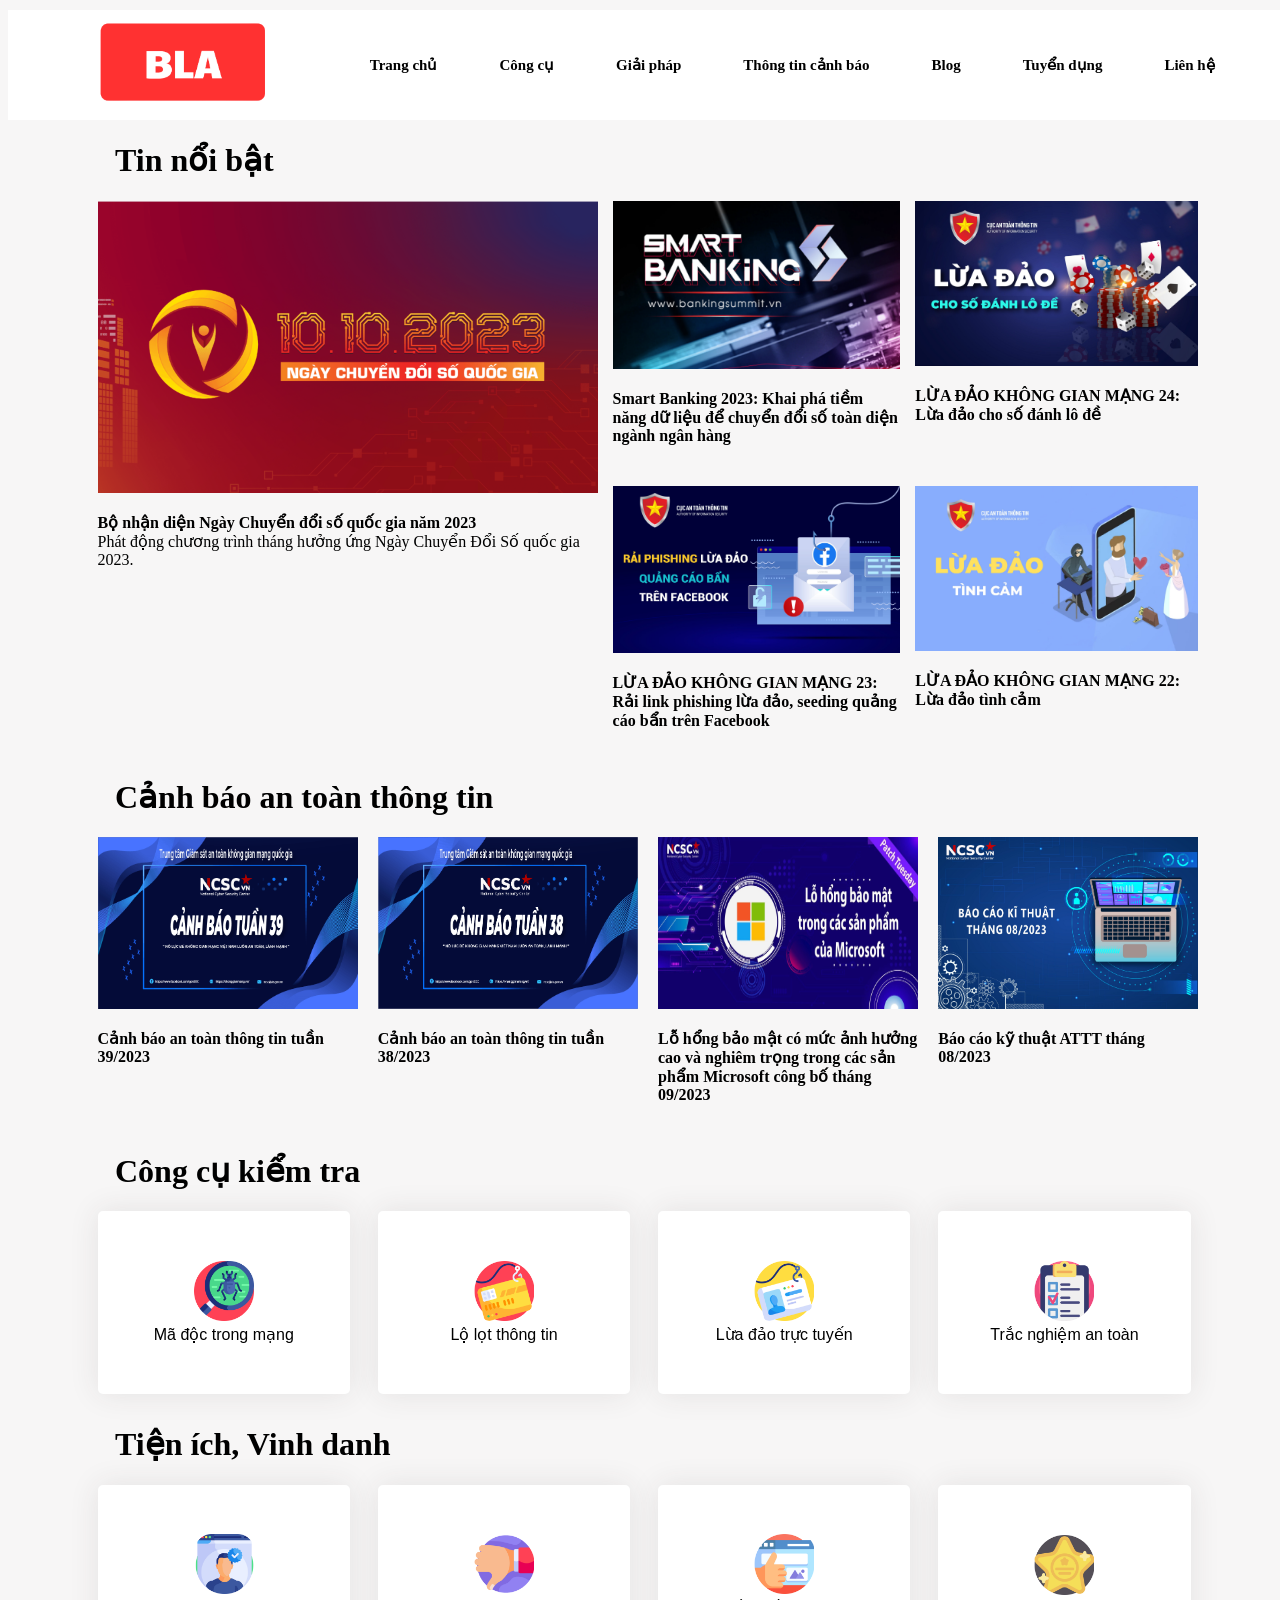
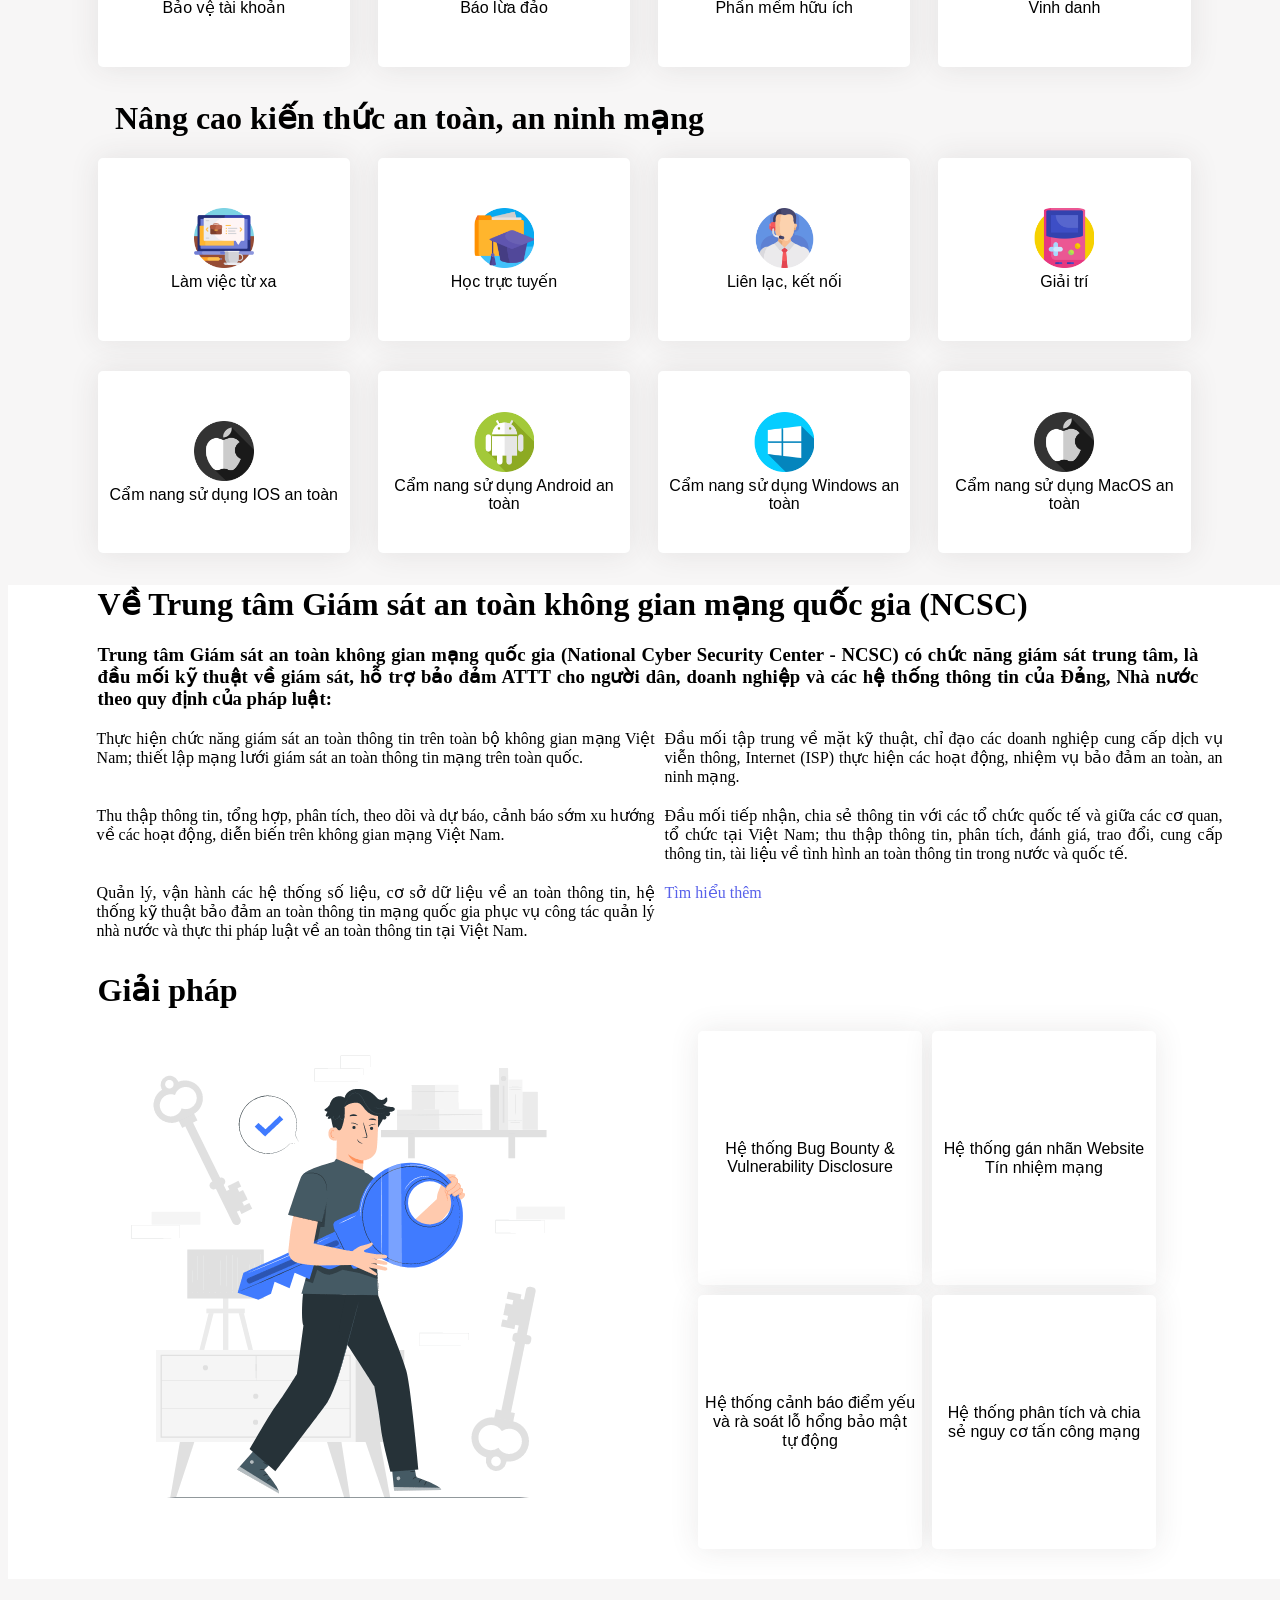
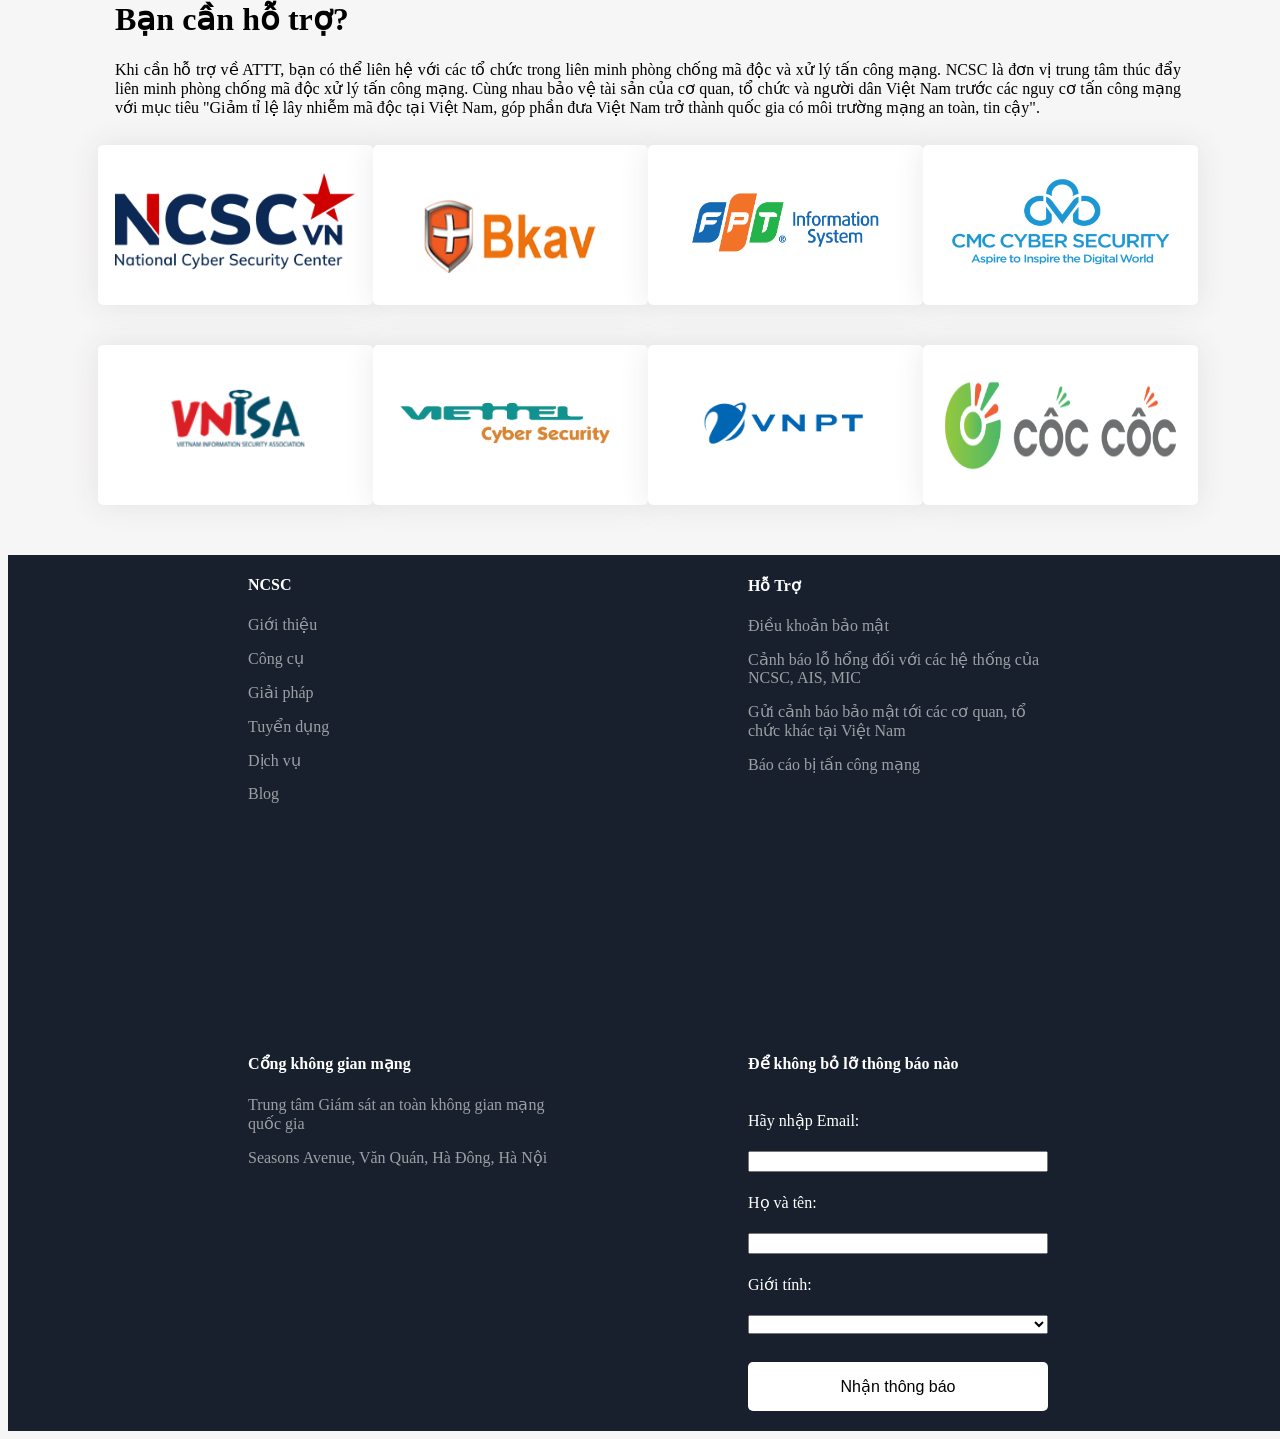
==== commit 2414c180: "update" ====
--- a/index.html
+++ b/index.html
@@ -535,7 +535,7 @@
     <header>
         <div class="main">
             <div class="navbar">
-                <img class="logo" src="logo.png" alt="" width="170px">
+                <img class="logo" src="contents/logo.png" alt="" width="170px">
             </div>
             <div class="menu">
                 <ul>
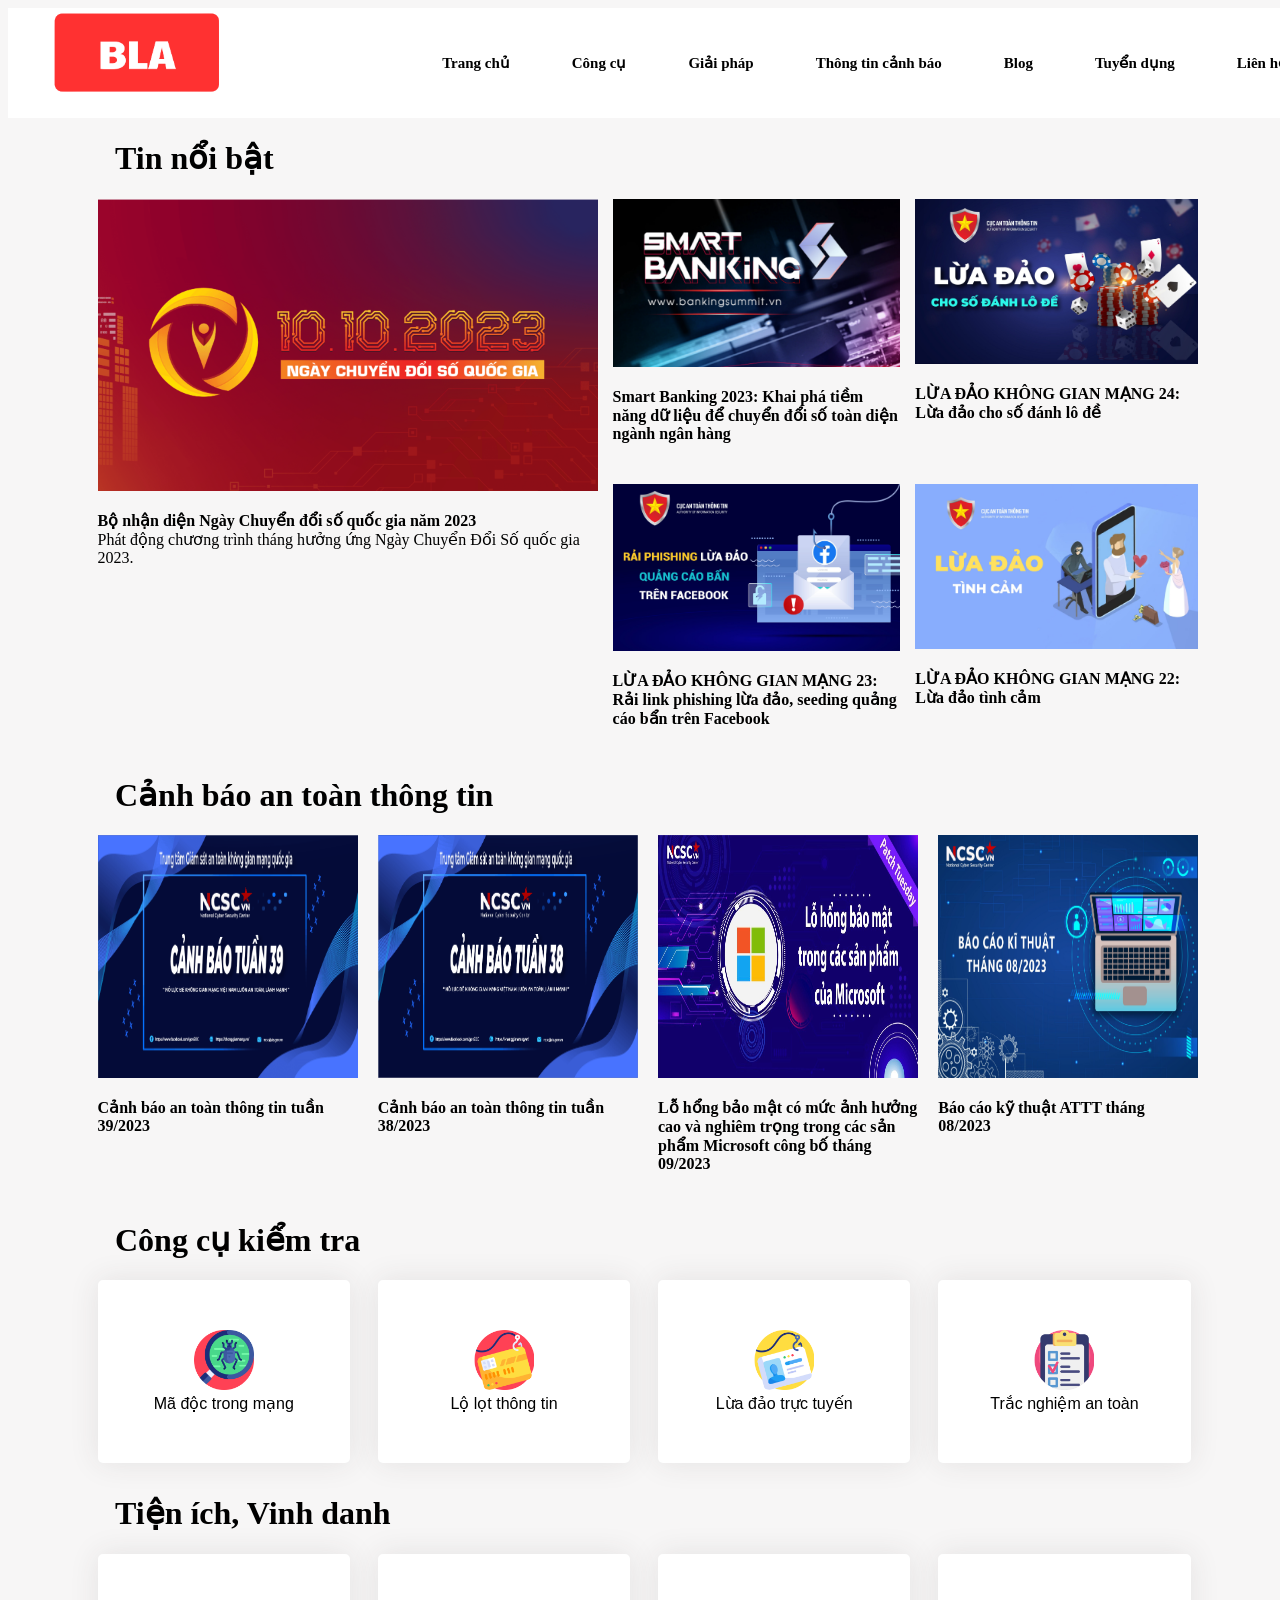
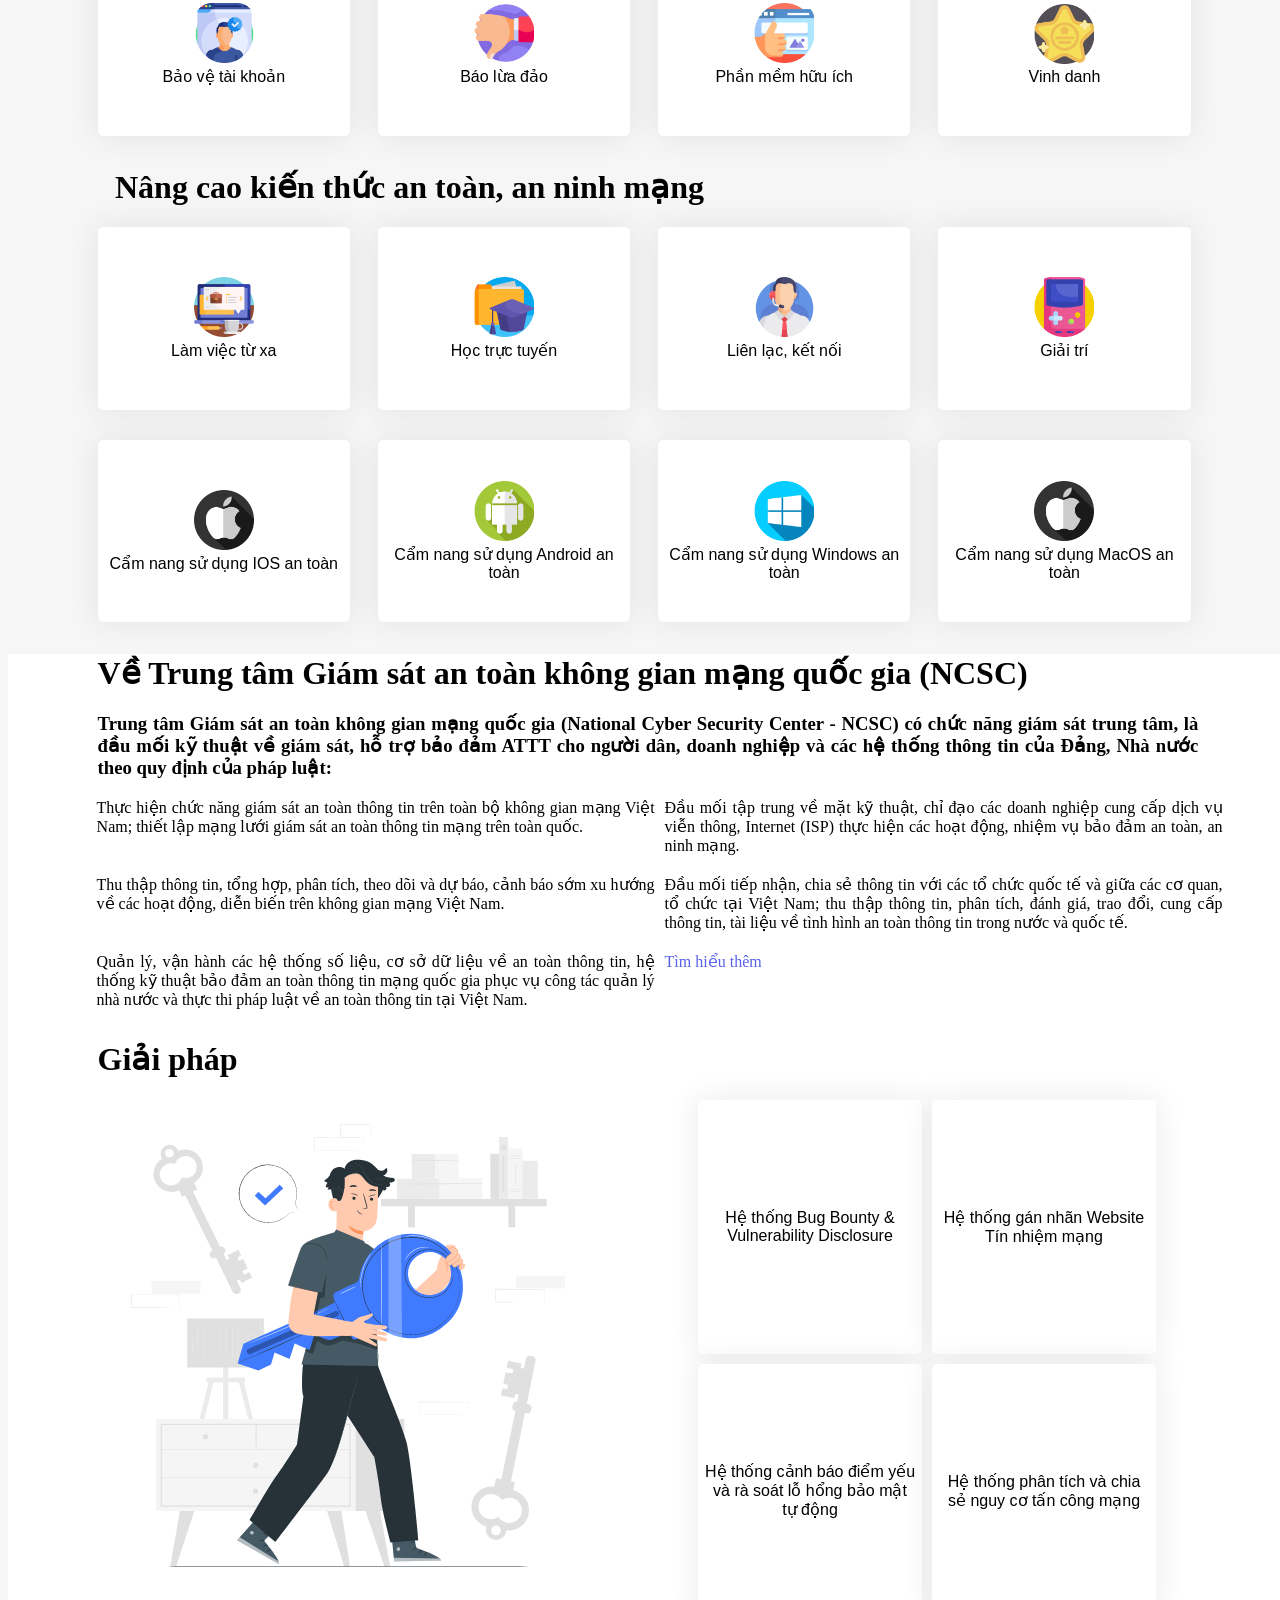
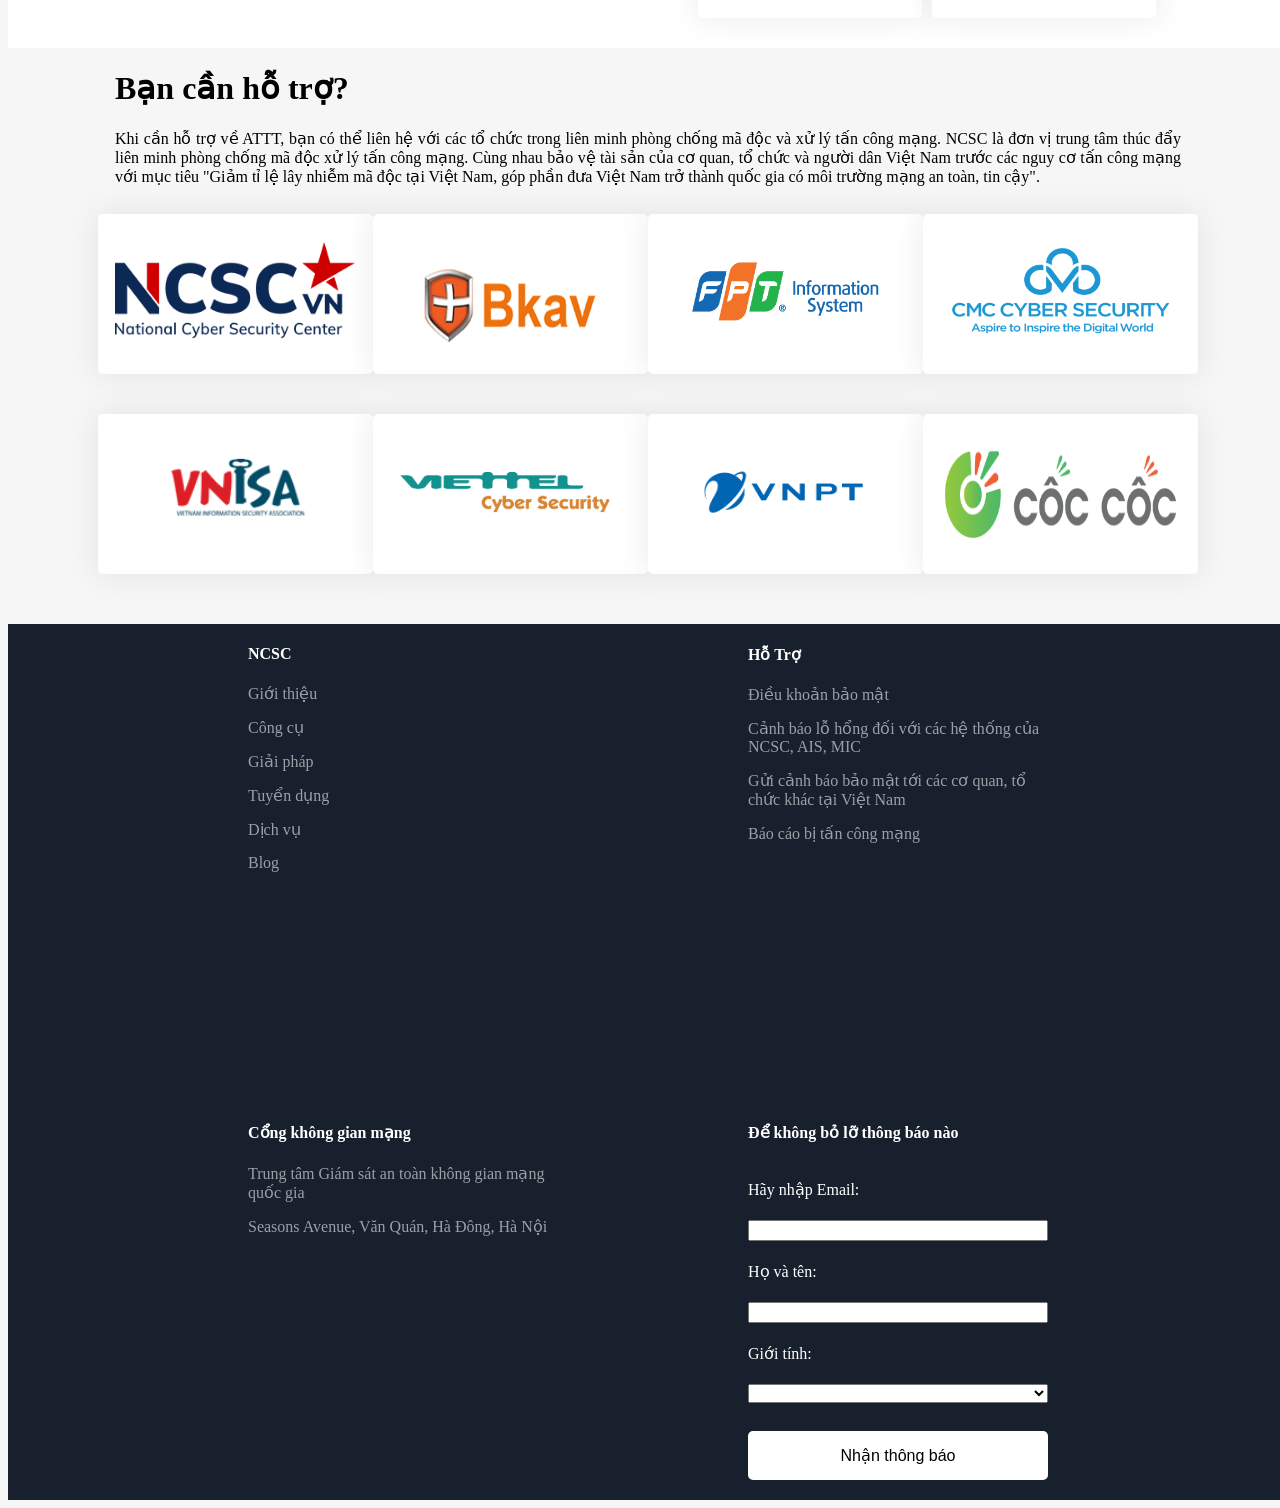
==== commit 5d17d74e: "update" ====
--- a/index.html
+++ b/index.html
@@ -6,529 +6,7 @@
 <title>An toan tren khong gian mang</title>
 <link href="https://cdn.jsdelivr.net/npm/aos@2.3.4/dist/aos.css" rel="stylesheet">
 <link rel="icon" type="image/png" href="contents/logo.png">
-<style>
-    .full_web{
-            background-color: rgb(247, 246, 246);
-        }
-        body{
-            font-family: 'Segoe UI';
-        }
-        .main {
-            width: 100%;
-            background: linear-gradient(to top, rgb(255, 255, 255)50%, rgb(255, 255, 255)50%),url();
-            background-position: center;
-            background-size: cover;
-            height: 110px;
-            font-family: sans-serif;
-            background-color: #ffffff;
-        }
-        .navbar {
-            width: 95%;
-            height: auto;
-            margin-left: 30px;
-        }
-        .logo {
-            color: #ef1a06;
-            font-size: 40px;
-            margin-left: 5%;
-            float: left;
-            padding-top: .8%;
-        }
-        .menu {
-            width: 600px;
-            float: left;
-            width: auto; 
-            margin-bottom: 6px;
-            z-index: 1;
-        }
-        ul {
-            float: left;
-            display: flex;
-            padding-top: 20px;
-            justify-content: center;
-            align-items: center;
-            margin-left: 6%;
-            white-space: nowrap;
-        }
-        ul li {
-            list-style: none;
-            margin-left: 60px;
-            font-size: 15px;
-        }
-        ul li a {
-            text-decoration: none;
-            color: #000000;
-            font-family: 'Segoe UI';
-            font-weight: bold;
-            transition: .3s ease;
-
-        }
-        ul li a:hover {
-            color: #ff7200;
-        }
-        li a, .dropbtn{
-            display: inline-block;
-            color: black;
-            text-align: center;
-            padding: 10px 1px;
-            text-decoration: none;
-        }
-        li a:hover, .dropdown:hover .dropbtn{
-            background-color: #ffffff;
-            width: auto;
-            height: 29px;
-        }
-        li.dropdown{
-            display: inline-block;
-        }
-        .dropdown-content{
-            display:none;
-            position: absolute;
-            background-color: #ffffff;
-            min-width: 160px;
-            box-shadow: 0px 8px 16px 0px rgba(255, 255, 255, 0.2) inset;
-            z-index: 99;
-        }
-        .dropdown-content a{
-            color: rgb(0, 0, 0);
-            padding: 12px 16px;
-            text-decoration: none;
-            display: block;
-            text-align: left;
-        }
-        .dropdown-content a:hover{
-            background-color: rgba(255, 255, 255, 0.2);
-        }
-        .dropdown:hover .dropdown-content{
-            display: block;
-        }
-        div{
-            margin-bottom: 10px;
-        }
-        .news h1{
-            margin-left: 107px;
-        }
-        .container_news img{
-            width: 100%;
-        }
-        .container_news{
-            padding-left: 7%;
-            padding-right: 7%;
-            display: grid;
-            gap: 15px;
-            grid-template-areas: 
-            'item1 item1 item2 item3'
-            'item1 item1 item4 item5';
-        }
-        .container_news a{
-            text-decoration: none;
-            color: #000000;
-        }
-        .container_news .item1{
-            grid-area: item1;
-        }
-        .container_news .item2{
-            grid-area: item2;
-        }
-        .container_news .item3{
-            grid-area: item3;
-        }
-        .container_news .item4{
-            grid-area: item4;
-        }
-        .container_news .item5{
-            grid-area: item5;
-        }
-        .warning h1{
-            margin-left: 107px;
-        }
-        .container_warning{
-            padding-left: 7%;
-            padding-right: 7%;
-            display: grid;
-            grid-template-columns: 1fr 1fr 1fr 1fr;
-            gap: 20px;
-            justify-content: center;
-        }
-        .container_warning .item{
-            width: 310px;   
-        }
-        .container_warning a{
-            text-decoration: none;
-            color: #000000;
-        }
-        .container_warning img{
-            width: 100%;
-        }
-        .tools h1{
-            margin-left: 107px;
-        }
-        .container_tools{
-            padding-left: 7%;
-            padding-right: 7%;
-            display: grid;
-            grid-template-columns: 1fr 1fr 1fr 1fr;
-            gap: 20px;
-            justify-content: center;
-            
-        }
-        .container_tools button{         
-            background-color: #fff;
-            color: #000000;
-            font-size: medium;
-            width: 320px;
-            height: 182.6px;
-            border: none;
-            outline: none;
-            border-radius: 5px;
-            box-shadow: 0 0 30px rgba(56,46,46,.1);
-            transition: all 0.3s linear, back-ground-color 0.3s;
-        }
-
-        .container_tools :hover{ 
-            transform:translateY(-10px);    
-            border-radius: 5px;
-            transition: all 0.3s linear, back-ground-color 0.3s ;
-            background-image: linear-gradient(purple, pink); 
-            color: #fff; 
-        }
-        .extensions h1{
-            margin-left: 107px;
-        }
-        .container_extensions{
-            padding-left: 7%;
-            padding-right: 7%;
-            display: grid;
-            grid-template-columns: 1fr 1fr 1fr 1fr;
-            gap: 20px;
-            justify-content: center;
-        }
-        .container_extensions button{ 
-            background-color: #fff;
-            color: #000000;
-            font-size: medium;
-            border: none;
-            outline: none;
-            border-radius: 5px;
-            width: 320px;
-            height: 182.6px;
-            box-shadow: 0 0 30px rgba(56,46,46,.1);
-            transition: transform 0.3s linear, back-ground-color 0.3s;
-        }
-        .container_extensions :hover{  
-            transform:translateY(-10px);
-            border-radius: 5px;
-            transition: all 0.3s linear, back-ground-color 0.3s ;
-            background-image: linear-gradient(purple, pink);  
-            color: #fff;
-        }
-        .knowledge h1{
-            margin-left: 107px;
-        }
-        .container_knowledge{ 
-            padding-left: 7%;
-            padding-right: 7%;
-            display: grid;
-            grid-template-columns:1fr 1fr 1fr 1fr;
-            gap: 20px;
-            justify-content: center;
-        }
-        .container_knowledge button{ 
-            background-color: #fff;
-            color: #000000;
-            font-size: medium;
-            border: none;
-            outline: none;
-            border-radius: 5px;
-            width: 320px;
-            height: 182.6px;
-            box-shadow: 0 0 30px rgba(56,46,46,.1);
-            transition: transform 0.3s linear, back-ground-color 0.3s;
-        }
-        .container_knowledge :hover{ 
-            transform:translateY(-10px);
-            border-radius: 5px;
-            transition: all 0.3s linear, back-ground-color 0.3s ;
-            background-image: linear-gradient(purple, pink);  
-            color: #fff; 
-        }
-        .ncsc_solution{   
-            background-color:  rgb(255, 255, 255);
-        }
-        .ncsc_solution .headline{  
-            text-align: justify;
-            padding-left: 7%;
-            padding-right: 7%;
-        }
-        .container_ncsc{
-            padding-left: 7%;
-            padding-right: 7%;
-            display: grid;
-            grid-template-columns: 1fr 1fr;
-            width: 100%;
-            justify-content: center;
-        }
-        .container_ncsc a{
-            text-decoration: none;
-            color: rgb(88, 97, 234);
-        }
-        .container_ncsc .item{
-            width: 558px;
-            text-align: justify;
-        }
-        .solution{
-            padding-left: 7%;
-            padding-right: 7%;
-        }
-        .container_solution{ 
-            display: grid;
-            grid-template-columns: 1fr 1fr;
-            gap: 300px;
-            justify-content: center;
-        }
-        .container_solution button{           
-            border: none;
-            outline: none;
-            color: #000000;
-            font-size: medium;
-            border-radius: 5px;
-            box-shadow:  0 0 30px rgba(56,46,46,.1);
-            background-color: #ffffff;
-            width: 224px;
-            height: 254px;
-            transition: all 0.3s linear;
-        }
-        .container_solution .item2 :hover{
-            transform:translateY(-10px);
-            
-        }
-        .container_solution .item2{
-            display: flex;
-            flex-wrap: nowrap;
-            gap: 50px;
-        }
-        .support h1{
-            text-align: justify;
-            margin-left: 107px;
-        }
-        .support p{
-            text-align: justify;
-            margin:0 107px 0 107px ;
-        }
-        .container_support{
-            padding-left: 7%;
-            padding-right: 7%;
-            display: grid;
-            grid-template-columns: 1fr 1fr 1fr 1fr;
-            justify-content: center;
-            gap: 0px;
-        }
-        .container_support .item{
-            width: 268px;
-            padding-bottom: 30px;
-        }
-        .container_support button{         
-            background-color: #fff;
-            border: none;
-            outline: none;
-            border-radius: 5px;
-            box-shadow:  0 0 30px rgba(56,46,46,.1);
-            width: 305px;;
-            height: 160px;
-            transition: all 0.3s linear, back-ground-color 0.3s;
-        }
-        .container_support :hover{          
-            transform:translateY(-10px);
-            border-radius: 5px;
-            transition: all 0.3s linear, back-ground-color 0.3s ;
-        }
-        h4{
-            color: #ffffff;
-        }
-        footer{
-            background-color: #19202d;
-            display: flex;
-            flex-wrap: wrap;
-            justify-content: center;  
-            gap: 40px;
-        }
-        footer .footer_item{
-            width: 100%;
-            max-width: 300px;
-        }
-        footer .item{
-            display: flex;
-            flex-direction: column;
-            gap: 5px;
-        }
-        footer .item_con{
-            color: #ffffff92;
-        }
-        footer .item_con a{         
-            transition: transform 0.3s linear, color 0.3s;        
-            text-decoration: none;
-            color: #ffffff92;
-        }
-        footer .item_con a :hover{              
-            transform:translateX(10px);    
-            color: #fff;
-        }
-        footer p{
-            color: #ffffff;
-        }
-        footer.input{ 
-            border-radius: 5px;
-            background-color: white;
-            border: none;
-            outline: none;
-        }
-        footer .button{ 
-            border-radius: 5px;
-            padding: 15px 30px;
-            background-color: white;
-            border: none;
-            outline: none;
-            font-size: medium;
-
-        }
-        @media (max-width: 800px) {      
-            .logo{
-                width: 150px;
-                margin-left: 0;
-                margin-top: 10px;
-            }
-            .main{
-                margin: auto;
-                justify-content: space-between;
-                align-items: center;
-            }
-            .menu{
-                display: none;
-            }
-            .news h1{
-                margin-left: 22px;
-            }
-            .container_news{
-                grid-template-areas:
-                    'headline'
-                    'item1'
-                    'item2'
-                    'item3'
-                    'item4'
-                    'item5';
-            }
-            .warning h1{
-                margin-left: 22px;
-            }
-            .container_warning {
-                grid-template-columns: 1fr;
-            }
-            .container_warning .item {
-                width: 100%;
-            }
-            .tools h1{
-                margin-left: 22px;
-            }
-            .container_tools{
-                grid-template-columns: 1fr;
-            }
-            .container_tools .item{
-                width: 100%;
-            }
-            .extensions h1{
-                margin-left: 22px;
-            }
-            .container_extensions{
-                grid-template-columns: 1fr;
-            }
-            .container_extensions .item{
-                width: 100%;
-            }
-            .knowledge h1{
-                margin-left: 22px;
-            }
-            .container_knowledge{
-                grid-template-columns: 1fr;
-            }
-            .container_knowledge .item{
-                width: 100%;
-            }
-            .ncsc_solution{ 
-                text-align: justify;
-            }
-            .ncsc_solution .headline{
-                text-align: justify;
-            }
-            .container_ncsc{
-                grid-template-columns: 1fr;
-                width: 86%;
-            }
-            .container_ncsc .item {
-                text-align: justify;
-                width: 100%; 
-            }
-            .container_solution {
-                grid-template-columns: 1fr; 
-                gap: 10px;
-            }
-            .container_solution img{
-                width: 75%;
-                margin-left: 35px;
-                justify-content: center;
-            }
-            .container_solution .item2{
-                margin-left: 35px ;
-                gap: 5px;
-            }
-            .support h1{
-                margin-left: 22px;
-            }
-            .support p{
-                margin: 0 22px 0 22px;
-            }
-            .container_support{
-                grid-template-columns: 1fr;
-            }
-            .container_support .item{
-                width: 100%;
-            }
-            
-        }
-        @media (max-width: 1280px) {      
-            .full_web{
-                width: 100%;
-            }
-            .container_support button{
-                width: 275px;
-            }
-            .menu ul{
-                margin-left: 0px;
-            }
-            .container_tools button{
-                width: 97%;
-            }
-            .container_extensions button{
-                width: 97%;
-            }
-            .container_knowledge button{
-                width: 97%;
-            }
-            .container_ncsc {
-                width: 80%;
-                gap: 10px;
-                margin-left: 50px;
-            }
-            .container_solution{
-                gap: 100px;
-            }
-            .solution .item2{
-                gap: 10px;
-            }
-            footer {
-                gap: 200px;
-            }
-        }
-</style>
+<link rel="stylesheet" href="contents/index.css">
 <script src="https://cdn.jsdelivr.net/npm/aos@2.3.4/dist/aos.js"></script>
 </head>
 <body class="full_web">
@@ -590,10 +68,10 @@
         <div class="warning " data-aos="fade-up" data-aos-duration="1000" data-aos-delay="200">
             <div class="headline"><h1>Cảnh báo an toàn thông tin</h1></div>
             <div class="container_warning">
-                <div class="item1"><a href=""><img src="contents/warning1.png" height="172px" width="200px"><p><b>Cảnh báo an toàn thông tin tuần 39/2023</b></p></a></div>
-                <div class="item2"><a href=""><img src="contents/warning2.png" height="172px" width="200px"><p><b>Cảnh báo an toàn thông tin tuần 38/2023</b></p></a></div>
-                <div class="item3"><a href=""><img src="contents/warning3.png" height="172px" width="200px"><p><b>Lỗ hổng bảo mật có mức ảnh hưởng cao và nghiêm trọng trong các sản phẩm Microsoft công bố tháng 09/2023</b></p></a></div>
-                <div class="item4"><a href=""><img src="contents/warning4.png" height="172px" width="200px"><p><b>Báo cáo kỹ thuật ATTT tháng 08/2023</b></p></a></div>
+                <div class="item1"><a href=""><img src="contents/warning1.png" ><p><b>Cảnh báo an toàn thông tin tuần 39/2023</b></p></a></div>
+                <div class="item2"><a href=""><img src="contents/warning2.png" ><p><b>Cảnh báo an toàn thông tin tuần 38/2023</b></p></a></div>
+                <div class="item3"><a href=""><img src="contents/warning3.png" ><p><b>Lỗ hổng bảo mật có mức ảnh hưởng cao và nghiêm trọng trong các sản phẩm Microsoft công bố tháng 09/2023</b></p></a></div>
+                <div class="item4"><a href=""><img src="contents/warning4.png" ><p><b>Báo cáo kỹ thuật ATTT tháng 08/2023</b></p></a></div>
             </div>
         </div>
         <div class="tools " data-aos="fade-up" data-aos-duration="1000" data-aos-delay="200">
--- a/contents/index.css
+++ b/contents/index.css
@@ -0,0 +1,522 @@
+.full_web{
+            background-color: rgb(247, 246, 246);
+        }
+        body{
+            font-family: 'Segoe UI';
+        }
+        .main {
+            display: flex;
+            width: 100%;
+            background: linear-gradient(to top, rgb(255, 255, 255)50%, rgb(255, 255, 255)50%),url();
+            background-position: center;
+            background-size: cover;
+            height: 110px;
+            font-family: sans-serif;
+            background-color: #ffffff;
+        }
+        .navbar {
+            width: 100%;
+            height: auto;
+            margin-left: 30px;
+        }
+        .logo {
+            color: #ef1a06;
+            font-size: 40px;
+            margin-left: 5%;
+            float: left;
+            padding-top: .8%;
+        }
+        .menu {
+            width: 100%;
+            float: left;
+            width: auto;
+            margin-bottom: 6px;
+            z-index: 1;
+        }
+        ul {
+            float: left;
+            display: flex;
+            padding-top: 20px;
+            justify-content: center;
+            align-items: center;
+            margin-left: 6%;
+            white-space: nowrap;
+        }
+        ul li {
+            list-style: none;
+            margin-left: 60px;
+            font-size: 15px;
+        }
+        ul li a {
+            text-decoration: none;
+            color: #000000;
+            font-family: 'Segoe UI';
+            font-weight: bold;
+            transition: .3s ease;
+
+        }
+        ul li a:hover {
+            color: #ff7200;
+        }
+        li a, .dropbtn{
+            display: inline-block;
+            color: black;
+            text-align: center;
+            padding: 10px 1px;
+            text-decoration: none;
+        }
+        li a:hover, .dropdown:hover .dropbtn{
+            background-color: #ffffff;
+            width: auto;
+            /* height: 29px; */
+        }
+        li.dropdown{
+            display: inline-block;
+        }
+        .dropdown-content{
+            display:none;
+            position: absolute;
+            background-color: #ffffff;
+            min-width: 160px;
+            box-shadow: 0px 8px 16px 0px rgba(255, 255, 255, 0.2) inset;
+            z-index: 99;
+        }
+        .dropdown-content a{
+            color: rgb(0, 0, 0);
+            padding: 12px 16px;
+            text-decoration: none;
+            display: block;
+            text-align: left;
+        }
+        .dropdown-content a:hover{
+            background-color: rgba(255, 255, 255, 0.2);
+        }
+        .dropdown:hover .dropdown-content{
+            display: block;
+        }
+        div{
+            margin-bottom: 10px;
+        }
+        .news h1{
+            margin-left: 107px;
+        }
+        .container_news img{
+            width: 100%;
+        }
+        .container_news{
+            padding-left: 7%;
+            padding-right: 7%;
+            display: grid;
+            gap: 15px;
+            grid-template-areas: 
+            'item1 item1 item2 item3'
+            'item1 item1 item4 item5';
+        }
+        .container_news a{
+            text-decoration: none;
+            color: #000000;
+        }
+        .container_news .item1{
+            grid-area: item1;
+        }
+        .container_news .item2{
+            grid-area: item2;
+        }
+        .container_news .item3{
+            grid-area: item3;
+        }
+        .container_news .item4{
+            grid-area: item4;
+        }
+        .container_news .item5{
+            grid-area: item5;
+        }
+        .warning h1{
+            margin-left: 107px;
+        }
+        .container_warning{
+            padding-left: 7%;
+            padding-right: 7%;
+            display: grid;
+            grid-template-columns: 1fr 1fr 1fr 1fr;
+            gap: 20px;
+            justify-content: center;
+        }
+        .container_warning .item{
+            width: 310px;   
+        }
+        .container_warning a{
+            text-decoration: none;
+            color: #000000;
+        }
+        .container_warning img{
+            width: 100%;
+            min-height: 27vh;
+        }
+        .tools h1{
+            margin-left: 107px;
+        }
+        .container_tools{
+            padding-left: 7%;
+            padding-right: 7%;
+            display: grid;
+            grid-template-columns: 1fr 1fr 1fr 1fr;
+            gap: 20px;
+            justify-content: center;
+            
+        }
+        .container_tools button{         
+            background-color: #fff;
+            color: #000000;
+            font-size: medium;
+            width: 100%;
+            height: 182.6px;
+            border: none;
+            outline: none;
+            border-radius: 5px;
+            box-shadow: 0 0 30px rgba(56,46,46,.1);
+            transition: all 0.3s linear, back-ground-color 0.3s;
+        }
+
+        .container_tools button:hover{ 
+            transform:translateY(-10px);    
+            border-radius: 5px;
+            transition: all 0.3s linear, back-ground-color 0.3s ;
+            background-image: linear-gradient(purple, pink); 
+            color: #fff; 
+        }
+        .extensions h1{
+            margin-left: 107px;
+        }
+        .container_extensions{
+            padding-left: 7%;
+            padding-right: 7%;
+            display: grid;
+            grid-template-columns: 1fr 1fr 1fr 1fr;
+            gap: 20px;
+            justify-content: center;
+        }
+        .container_extensions button{ 
+            background-color: #fff;
+            color: #000000;
+            font-size: medium;
+            border: none;
+            outline: none;
+            border-radius: 5px;
+            width: 100%;
+            height: 182.6px;
+            box-shadow: 0 0 30px rgba(56,46,46,.1);
+            transition: transform 0.3s linear, back-ground-color 0.3s;
+        }
+        .container_extensions button:hover{  
+            transform:translateY(-10px);
+            border-radius: 5px;
+            transition: all 0.3s linear, back-ground-color 0.3s ;
+            background-image: linear-gradient(purple, pink);  
+            color: #fff;
+        }
+        .knowledge h1{
+            margin-left: 107px;
+        }
+        .container_knowledge{ 
+            padding-left: 7%;
+            padding-right: 7%;
+            display: grid;
+            grid-template-columns:1fr 1fr 1fr 1fr;
+            gap: 20px;
+            justify-content: center;
+        }
+        .container_knowledge button{ 
+            background-color: #fff;
+            color: #000000;
+            font-size: medium;
+            border: none;
+            outline: none;
+            border-radius: 5px;
+            width: 100%;
+            height: 182.6px;
+            box-shadow: 0 0 30px rgba(56,46,46,.1);
+            transition: transform 0.3s linear, back-ground-color 0.3s;
+        }
+        .container_knowledge button:hover{ 
+            transform:translateY(-10px);
+            border-radius: 5px;
+            transition: all 0.3s linear, back-ground-color 0.3s ;
+            background-image: linear-gradient(purple, pink);  
+            color: #fff; 
+        }
+        .ncsc_solution{   
+            background-color:  rgb(255, 255, 255);
+        }
+        .ncsc_solution .headline{  
+            text-align: justify;
+            padding-left: 7%;
+            padding-right: 7%;
+        }
+        .container_ncsc{
+            padding-left: 7%;
+            padding-right: 7%;
+            display: grid;
+            grid-template-columns: 1fr 1fr;
+            width: 100%;
+            justify-content: center;
+        }
+        .container_ncsc a{
+            text-decoration: none;
+            color: rgb(88, 97, 234);
+        }
+        .container_ncsc .item{
+            width: 558px;
+            text-align: justify;
+        }
+        .solution{
+            padding-left: 7%;
+            padding-right: 7%;
+        }
+        .container_solution{ 
+            display: grid;
+            grid-template-columns: 1fr 1fr;
+            gap: 300px;
+            justify-content: center;
+        }
+        .container_solution button{           
+            border: none;
+            outline: none;
+            color: #000000;
+            font-size: medium;
+            border-radius: 5px;
+            box-shadow:  0 0 30px rgba(56,46,46,.1);
+            background-color: #ffffff;
+            width: 224px;
+            height: 254px;
+            transition: all 0.3s linear;
+        }
+        .container_solution button:hover{
+            transform:translateY(-10px);   
+        }
+        .container_solution .item2{
+            display: flex;
+            flex-wrap: nowrap;
+            gap: 50px;
+        }
+        .support h1{
+            text-align: justify;
+            margin-left: 107px;
+        }
+        .support p{
+            text-align: justify;
+            margin:0 107px 0 107px ;
+        }
+        .container_support{
+            padding-left: 7%;
+            padding-right: 7%;
+            display: grid;
+            grid-template-columns: 1fr 1fr 1fr 1fr;
+            justify-content: center;
+            gap: 0px;
+        }
+        .container_support .item{
+            width: 268px;
+            padding-bottom: 30px;
+        }
+        .container_support button{         
+            background-color: #fff;
+            border: none;
+            outline: none;
+            border-radius: 5px;
+            box-shadow:  0 0 30px rgba(56,46,46,.1);
+            width: 305px;;
+            height: 160px;
+            transition: all 0.3s linear, back-ground-color 0.3s;
+        }
+        .container_support :hover{          
+            transform:translateY(-10px);
+            border-radius: 5px;
+            transition: all 0.3s linear, back-ground-color 0.3s ;
+        }
+        h4{
+            color: #ffffff;
+        }
+        footer{
+            background-color: #19202d;
+            display: flex;
+            flex-wrap: wrap;
+            justify-content: center;  
+            gap: 40px;
+        }
+        footer .footer_item{
+            width: 100%;
+            max-width: 300px;
+        }
+        footer .item{
+            display: flex;
+            flex-direction: column;
+            gap: 5px;
+        }
+        footer .item_con{
+            color: #ffffff92;
+        }
+        footer .item_con a{         
+            transition: transform 0.3s linear, color 0.3s;        
+            text-decoration: none;
+            color: #ffffff92;
+        }
+        footer .item_con a :hover{              
+            transform:translateX(10px);    
+            color: #fff;
+        }
+        footer p{
+            color: #ffffff;
+        }
+        footer.input{ 
+            border-radius: 5px;
+            background-color: white;
+            border: none;
+            outline: none;
+        }
+        footer .button{ 
+            border-radius: 5px;
+            padding: 15px 30px;
+            background-color: white;
+            border: none;
+            outline: none;
+            font-size: medium;
+
+        }
+        @media (max-width: 800px) {      
+            .logo{
+                width: 150px;
+                margin-left: 0;
+                margin-top: 10px;
+            }
+            .main{
+                margin: auto;
+                justify-content: space-between;
+                align-items: center;
+            }
+            .menu{
+                display: none;
+            }
+            .news h1{
+                margin-left: 22px;
+            }
+            .container_news{
+                grid-template-areas:
+                    'headline'
+                    'item1'
+                    'item2'
+                    'item3'
+                    'item4'
+                    'item5';
+            }
+            .warning h1{
+                margin-left: 22px;
+            }
+            .container_warning {
+                grid-template-columns: 1fr;
+            }
+            .container_warning .item {
+                width: 100%;
+            }
+            .tools h1{
+                margin-left: 22px;
+            }
+            .container_tools{
+                grid-template-columns: 1fr;
+            }
+            .container_tools .item{
+                width: 100%;
+            }
+            .extensions h1{
+                margin-left: 22px;
+            }
+            .container_extensions{
+                grid-template-columns: 1fr;
+            }
+            .container_extensions .item{
+                width: 100%;
+            }
+            .knowledge h1{
+                margin-left: 22px;
+            }
+            .container_knowledge{
+                grid-template-columns: 1fr;
+            }
+            .container_knowledge .item{
+                width: 100%;
+            }
+            .ncsc_solution{ 
+                text-align: justify;
+            }
+            .ncsc_solution .headline{
+                text-align: justify;
+            }
+            .container_ncsc{
+                grid-template-columns: 1fr;
+                width: 86%;
+            }
+            .container_ncsc .item {
+                text-align: justify;
+                width: 100%; 
+            }
+            .container_solution {
+                grid-template-columns: 1fr; 
+                gap: 10px;
+            }
+            .container_solution img{
+                width: 75%;
+                margin-left: 35px;
+                justify-content: center;
+            }
+            .container_solution .item2{
+                margin-left: 35px ;
+                gap: 5px;
+            }
+            .support h1{
+                margin-left: 22px;
+            }
+            .support p{
+                margin: 0 22px 0 22px;
+            }
+            .container_support{
+                grid-template-columns: 1fr;
+            }
+            .container_support .item{
+                width: 100%;
+            }
+            
+        }
+        @media (max-width: 1280px) {      
+            .full_web{
+                width: 100%;
+            }
+            .container_support button{
+                width: 275px;
+            }
+            .menu ul{
+                margin-left: 0px;
+            }
+            .container_tools button{
+                width: 97%;
+            }
+            .container_extensions button{
+                width: 97%;
+            }
+            .container_knowledge button{
+                width: 97%;
+            }
+            .container_ncsc {
+                width: 80%;
+                gap: 10px;
+                margin-left: 50px;
+            }
+            .container_solution{
+                gap: 100px;
+            }
+            .solution .item2{
+                gap: 10px;
+            }
+            footer {
+                gap: 200px;
+            }
+        }
